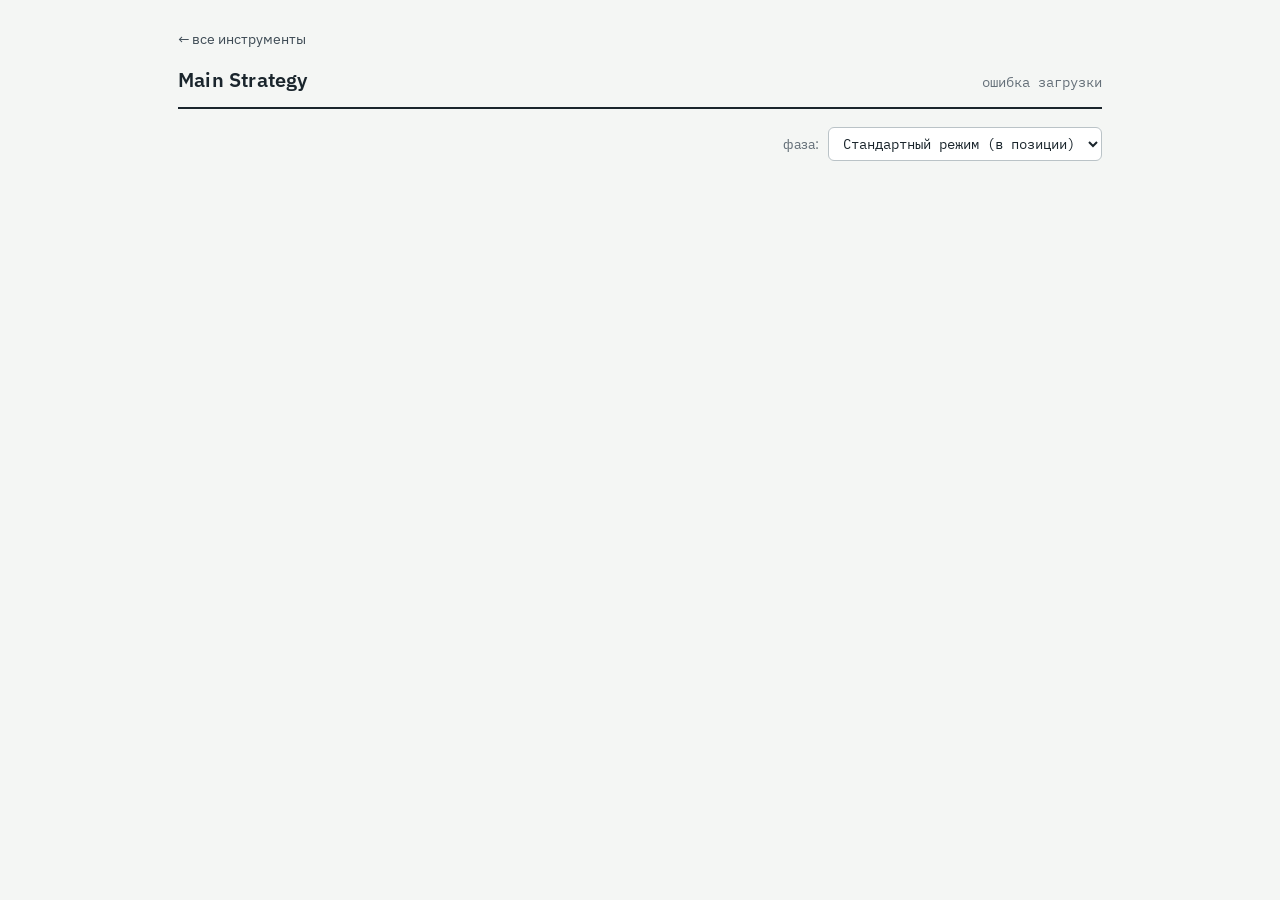
==== advisor.html @ 22c79388 "Add files via upload" ====
<!DOCTYPE html>
<html lang="ru">
<head>
<meta charset="UTF-8">
<meta name="viewport" content="width=device-width, initial-scale=1.0">
<title>Main Strategy · Barbell TQQQ + QDTE</title>
<link rel="preconnect" href="https://fonts.googleapis.com">
<link href="https://fonts.googleapis.com/css2?family=IBM+Plex+Mono:wght@400;500;600;700&family=IBM+Plex+Sans:wght@400;500;600&display=swap" rel="stylesheet">
<link rel="stylesheet" href="styles.css">
<style>
:root{--acc:#2F74C0;--acc-bg:#EDF4FC;--acc-bd:#CBE0F6}

.state-row{display:flex;justify-content:flex-end;align-items:center;gap:9px;margin-bottom:14px;flex-wrap:wrap}
.state-row .lab{font-size:.85rem;color:var(--muted)}
.state-row select{font-size:.85rem;font-family:var(--mono);padding:6px 10px;border:1px solid var(--rule2);border-radius:6px;background:#fff;color:var(--ink)}

.warnbar{background:var(--red-bg);border:1px solid var(--red-dot);color:var(--red);border-radius:9px;padding:11px 15px;font-size:.9rem;margin-bottom:15px;display:none}
.livehint{color:#EF3340;font-size:.8rem;line-height:1.45;margin-top:12px}

/* шапка со сводкой QQQ + мастер-статус */
.hdrline{display:flex;justify-content:space-between;align-items:center;gap:12px;flex-wrap:wrap;margin-bottom:14px}
.hnums{font-family:var(--mono);font-size:.85rem;color:var(--sec)}
.hnums b{color:var(--ink);font-weight:600}
.hnums .live{color:var(--acc);font-weight:600}

/* информационная плашка режима (не селектор) */
.regime{border-radius:12px;padding:13px 16px;margin-bottom:16px;background:var(--acc-bg);border:1px solid var(--acc-bd)}
.regime .t{font-size:.95rem;font-weight:600;color:var(--acc)}
.regime .s{font-size:.8rem;color:var(--acc);margin-top:3px;font-family:var(--mono)}
.regime.crisis{background:var(--red-bg);border-color:var(--red-dot)}
.regime.crisis .t,.regime.crisis .s{color:var(--red)}

.wing{background:var(--surf);border:1px solid var(--rule);border-radius:13px;padding:18px 20px;margin-bottom:14px}
.wing-head{display:flex;justify-content:space-between;align-items:center;margin-bottom:15px;gap:10px;flex-wrap:wrap}
.wing-title{font-size:1.15rem;font-weight:600;letter-spacing:.01em}
.wing-nums{font-family:var(--mono);font-size:.85rem;color:var(--sec)}
.wing-nums b{color:var(--ink);font-weight:600}
.wing-nums .ref{color:var(--muted)}

.wing-grid{display:grid;grid-template-columns:minmax(0,235px) minmax(0,1fr);gap:22px;align-items:start}
@media(max-width:660px){.wing-grid{grid-template-columns:1fr;gap:16px}}

/* левая колонка — уровни */
.lvls{font-family:var(--mono);font-size:.8rem}
.lvls .h{display:grid;grid-template-columns:1fr auto;gap:10px;padding:0 0 5px;color:var(--muted);font-size:.72rem}
.lvls .h.q{grid-template-columns:1fr auto auto;gap:12px}
.lvls .l{display:grid;grid-template-columns:1fr auto;gap:10px;padding:6px 0;border-top:1px solid var(--rule)}
.lvls .l.q{grid-template-columns:1fr auto auto;gap:12px}
.lvls .paren{color:var(--muted)}
.c-cur{color:var(--acc)} .c-y{color:var(--warn)} .c-r{color:var(--red)} .c-b{color:var(--bear)} .c-ok{color:var(--ok)} .c-m{color:var(--sec)}

/* правая колонка — карточка состояния */
.scard{background:var(--card);border:1px solid var(--rule);border-radius:10px;padding:13px 15px}
.scard .st{display:flex;align-items:flex-start;gap:8px;margin-bottom:10px}
.scard .st .dot{width:9px;height:9px;border-radius:50%;margin-top:6px;flex:0 0 auto}
.scard .st .lb{font-size:.95rem;font-weight:600;line-height:1.4}
.scard .ind{font-family:var(--mono);font-size:.8rem;line-height:1.85;color:var(--sec)}
.scard .ind b{color:var(--ink);font-weight:600}
.scard .act{margin-top:11px;padding-top:10px;border-top:1px solid var(--rule);font-size:.85rem;color:var(--ink)}
.scard .act b{font-weight:600}

.badge{display:inline-flex;align-items:center;gap:7px;font-size:.94rem;padding:5px 15px;border-radius:7px;font-weight:600}
.badge .dot{width:9px;height:9px;border-radius:50%}
.b-ok{background:var(--ok-dot);color:#fff} .b-ok .dot{background:#fff}
.b-warn{background:var(--warn-dot);color:#3d2402} .b-warn .dot{background:#7E4A0A}
.b-red{background:var(--red-dot);color:#fff} .b-red .dot{background:#fff}
.b-bear{background:var(--bear-dot);color:#fff} .b-bear .dot{background:#fff}
.bs-ok{background:var(--ok-bg);color:var(--ok)} .bs-ok .dot{background:var(--ok-dot)}
.bs-warn{background:var(--warn-bg);color:var(--warn)} .bs-warn .dot{background:var(--warn-dot)}
.bs-red{background:var(--red-bg);color:var(--red)} .bs-red .dot{background:var(--red-dot)}

.health{border-top:1px solid var(--rule);margin-top:14px;padding-top:15px}
.health-head{display:flex;justify-content:space-between;align-items:center;margin-bottom:12px}
.health-head .t{font-size:.94rem;color:var(--sec);text-transform:uppercase;letter-spacing:.05em;font-weight:500}
.health-cells{display:grid;grid-template-columns:repeat(3,1fr);gap:12px}
.hc{background:var(--card);border:1px solid var(--rule);border-radius:8px;padding:15px 10px;text-align:center}
.hc .n{font-family:var(--mono);font-size:1.5rem;font-weight:600}
.hc .c{font-size:.85rem;color:var(--sec);margin-top:5px}
</style>
</head>
<body>
<div class="wrap">
  <a class="back" href="index.html">← все инструменты</a>
  <div class="topbar">
    <a class="home" href="index.html">Main Strategy</a>
    <span class="meta" id="meta">данные не загружены</span>
  </div>

  <!-- Журнальные факты (то, что не восстановить из цен). В стандартном режиме скрыты. -->
  <div class="state-row">
    <span class="lab">фаза:</span>
    <select id="state" title="Фаза стратегии">
      <option value="POS">Стандартный режим (в позиции)</option>
      <option value="CASH">Кризис — отрабатывает ядро</option>
    </select>
    <select id="lastlvl" title="Последний уровень лестницы TQQQ" style="display:none">
      <option value="exit">после выхода (−11,2%)</option>
      <option value="t1">транш 1 сработал (−20,6%)</option>
      <option value="t2">транш 2 сработал (−29,5%)</option>
      <option value="t3">транш 3 сработал (−41,5%)</option>
    </select>
    <select id="qstate" title="Состояние QDTE" style="display:none">
      <option value="FULL">QDTE: 100%</option>
      <option value="HALF">QDTE: 50% в SGOV</option>
      <option value="OUT">QDTE: 100% в SGOV</option>
    </select>
  </div>

  <div class="warnbar" id="warnbar"></div>

  <div id="out" style="display:none">
    <div class="hdrline"><span class="hnums" id="hdr"></span><span id="hdr-badge"></span></div>
    <div id="regime"></div>

    <div class="wing">
      <div class="wing-head"><span class="wing-title">TQQQ</span><span class="wing-nums" id="tq-nums"></span></div>
      <div class="wing-grid"><div id="tq-left"></div><div id="tq-right"></div></div>
      <div class="livehint" id="tq-hint" style="display:none"></div>
    </div>

    <div class="wing">
      <div class="wing-head"><span class="wing-title">QDTE</span><span class="wing-nums" id="qd-nums"></span></div>
      <div class="wing-grid"><div id="qd-left"></div><div id="qd-right"></div></div>
      <div class="health" id="qd-health"></div>
    </div>
  </div>
</div>

<script>
'use strict';
const $=id=>document.getElementById(id);

/* уровни просадки: множитель к ATH и подпись в % */
const MULT={yellow:0.947,exit:0.888,t1:0.794,t2:0.705,t3:0.585,bear:0.80};
const DD={yellow:-5.3,exit:-11.2,t1:-20.6,t2:-29.5,t3:-41.5,bear:-20.0};

/* параметры модуля аллокации (порт из бэктеста v2.2) */
const MOD={ENTER:0.009,EXIT:0.004,CIN:5,COUT:3,DOX:0.20,DREL:0.18,YEL:-0.053,RED:-0.112,SW:10};
const W40='TQQQ 40% / QDTE 60%';      // база
const W60='TQQQ 60% / QDTE 40%';      // разгон

/* ---- состояние в браузере ---- */
const mem={},store={
  get k(){try{return window.localStorage}catch(e){return null}},
  read(k){try{return this.k?this.k.getItem(k):(mem[k]||null)}catch(e){return mem[k]||null}},
  write(k,v){try{if(this.k){this.k.setItem(k,v);return}}catch(e){}mem[k]=v;}
};
['state','lastlvl','qstate'].forEach(id=>{const s=store.read('adv_'+id);if(s!==null)$(id).value=s;
  $(id).addEventListener('change',()=>{store.write('adv_'+id,$(id).value);sync();if(window.__loaded)runAdvisor();});});
function sync(){const crisis=$('state').value==='CASH';
  $('lastlvl').style.display=crisis?'':'none';$('qstate').style.display=crisis?'':'none';}
sync();
function log(s){ if(window.console) console.log(s); }

/* форматирование */
const fmt=x=>'$'+x.toFixed(2), f1=x=>'$'+x.toFixed(1);
const pc1=x=>(x>=0?'+':'−')+Math.abs(x).toFixed(1)+'%';   // из числа-процента
const pc2=x=>(x>=0?'+':'−')+Math.abs(x).toFixed(2)+'%';

/* ---- данные через бэкенд Tiingo (ключ на сервере) ---- */
async function getData(sym,start){
  const url=`/api/tiingo?symbol=${encodeURIComponent(sym)}&start=${start||'1999-01-01'}`;
  const r=await fetch(url);
  const js=await r.json();
  if(!r.ok||js.error){throw new Error(js.error?`${sym}: ${js.error}`:`${sym}: HTTP ${r.status}`);}
  if(!Array.isArray(js)||!js.length)throw new Error(`${sym}: пустой ответ`);
  const rows=js.map(x=>({d:x.date.slice(0,10),o:+x.open,h:+x.high,l:+x.low,c:+x.close,
    adj:(x.adjClose!=null?+x.adjClose:+x.close),div:(+x.divCash||0)}));
  log(`${sym}: ${rows.length} дн., бар ${rows[rows.length-1].d} (Tiingo)`);
  return rows;
}

/* ---- живая (внутридневная) цена через IEX ---- */
async function getLive(sym){
  const r=await fetch(`/api/tiingo?symbol=${encodeURIComponent(sym)}&mode=iex`);
  const js=await r.json();
  if(!r.ok||js.error)throw new Error(js.error?`${sym} live: ${js.error}`:`${sym} live: HTTP ${r.status}`);
  const q=Array.isArray(js)?js[0]:js;
  const p=q&&(q.tngoLast!=null?q.tngoLast:(q.last!=null?q.last:q.prevClose));
  if(p==null||!isFinite(+p))throw new Error(`${sym} live: нет цены`);
  log(`${sym}: живая ${(+p).toFixed(2)} (IEX)`);
  return +p;
}

/* ---- ISO-неделя ---- */
function isoWeekKey(dt){
  const day=(dt.getUTCDay()+6)%7,th=new Date(dt);th.setUTCDate(dt.getUTCDate()-day+3);
  const y=th.getUTCFullYear(),j4=new Date(Date.UTC(y,0,4));
  const w=1+Math.round(((th-j4)/864e5-3+((j4.getUTCDay()+6)%7))/7);
  return y*100+w;
}

/* ---- индикаторы (порт из бэктеста, сверено с TradingView) ---- */
function ewm(a,al){const o=new Array(a.length);let s=a[0]||0;o[0]=s;for(let i=1;i<a.length;i++){s=al*a[i]+(1-al)*s;o[i]=s;}return o;}
function smaArr(a,n){const o=new Array(a.length).fill(NaN);let s=0;for(let i=0;i<a.length;i++){s+=a[i];if(i>=n)s-=a[i-n];if(i>=n-1)o[i]=s/n;}return o;}
function adxChop(rows,n=14){
  const N=rows.length,tr=new Array(N).fill(0),pdm=new Array(N).fill(0),mdm=new Array(N).fill(0);
  for(let i=1;i<N;i++){const h=rows[i].h,l=rows[i].l,pc=rows[i-1].c;
    tr[i]=Math.max(h-l,Math.abs(h-pc),Math.abs(l-pc));
    const up=h-rows[i-1].h,dn=rows[i-1].l-l;pdm[i]=(up>dn&&up>0)?up:0;mdm[i]=(dn>up&&dn>0)?dn:0;}
  const a=1/n,atr=ewm(tr,a),pd=ewm(pdm,a),md=ewm(mdm,a),dx=new Array(N).fill(0);
  for(let i=0;i<N;i++){const p=100*pd[i]/(atr[i]||1e-9),m=100*md[i]/(atr[i]||1e-9);dx[i]=(p+m)?100*Math.abs(p-m)/(p+m):0;}
  const adx=ewm(dx,a);let chop=NaN;
  if(N>n){let s=0,hi=-1e9,lo=1e9;for(let i=N-n;i<N;i++){s+=tr[i];hi=Math.max(hi,rows[i].h);lo=Math.min(lo,rows[i].l);}chop=100*Math.log10(s/(hi-lo))/Math.log10(n);}
  return{adx:adx[N-1],chop};
}
function weeklyCloses(rows){const wk=[];let cur=null,last=null;
  for(const r of rows){const dt=new Date(r.d+'T12:00:00Z');
    const day=(dt.getUTCDay()+6)%7,th=new Date(dt);th.setUTCDate(dt.getUTCDate()-day+3);
    const y=th.getUTCFullYear(),j4=new Date(Date.UTC(y,0,4));
    const w=1+Math.round(((th-j4)/864e5-3+((j4.getUTCDay()+6)%7))/7),key=y*100+w;
    if(key!==cur){if(last)wk.push(last);cur=key;}last={key,c:r.c,d:r.d};}
  if(last)wk.push(last);return wk;}

/* ---- МАШИНА СОСТОЯНИЙ МОДУЛЯ (порт run_module из бэктеста) ----
   Прогон по дневным закрытиям QQQ. Возвращает состояние последнего бара:
   state (BASE/RISKON/CORE_OFF), счётчики ci/co, pending, наклон, D, флаг растяжения,
   и был ли предыдущий бар в разгоне (для ярлыка «разгон погашен»). */
function runModule(closes,ema20,sma200){
  const N=closes.length,{ENTER,EXIT,CIN,COUT,DOX,DREL,YEL,RED,SW}=MOD;
  let state='BASE',ci=0,co=0,pending=null,overext=false,ath=-Infinity,prev='BASE';
  let out=null;
  for(let i=0;i<N;i++){
    ath=Math.max(ath,closes[i]);
    const dd=closes[i]/ath-1;
    const slope=(i>=SW&&ema20[i-SW])?ema20[i]/ema20[i-SW]-1:NaN;
    const D=sma200[i]?closes[i]/sma200[i]-1:NaN;
    if(!isNaN(D)){if(D>=DOX)overext=true;else if(D<DREL)overext=false;}
    prev=state;
    let ns;
    if(dd<=RED){ns='CORE_OFF';ci=co=0;pending=null;}
    else if(dd<=YEL){ns='BASE';ci=co=0;pending=null;}
    else{
      ns=(state==='CORE_OFF')?'BASE':state;
      if(ns==='BASE'){
        const want=(!isNaN(slope)&&slope>ENTER&&!overext)?'RISKON':null;
        if(want&&want===pending)ci++;
        else if(want){pending=want;ci=1;}
        else{pending=null;ci=0;}
        if(pending&&ci>=CIN){ns=pending;pending=null;ci=0;}
      }else if(ns==='RISKON'){
        if(overext){ns='BASE';co=0;}
        else if(!isNaN(slope)&&slope<EXIT){co++;if(co>=COUT){ns='BASE';co=0;}}
        else co=0;
      }
    }
    state=ns;
    out={state,ci,co,pending,slope,D,dd,overext,prevRiskon:(prev==='RISKON')};
  }
  return out;
}

/* ---- ВИД КАРТОЧКИ МОДУЛЯ (стандартный режим) ----
   Приоритет: жёлтая зона → опасное отклонение → фаза тренда.
   ddFrac — живая просадка (доля), m — состояние последнего бара. */
function moduleView(m,ddFrac){
  const stt=(m.state==='CORE_OFF')?'BASE':m.state;
  const sl=m.slope*100, D=m.D*100;
  const DOT={acc:'var(--acc)',base:'var(--sec)',warn:'var(--warn-dot)',ok:'var(--ok-dot)'};
  const COL={acc:'var(--acc)',base:'var(--sec)',warn:'var(--warn)',ok:'var(--ok)'};
  let label,dot,col,dist,ind,act;

  if(ddFrac<=MOD.YEL){                                   // жёлтая зона → база принудительно
    label='жёлтая зона';dot=DOT.warn;col=COL.warn;dist=W40;
    ind=[`просадка QQQ <b>${pc1(ddFrac*100)}</b> ≤ −5,3% — принудительная база`,`сигнал наклона игнорируется`];
    act=m.prevRiskon?('ребаланс → '+W40):W40;
  }else if(m.overext){                                   // опасное отклонение от SMA200
    label='опасное отклонение от SMA200';dot=DOT.warn;col=COL.warn;dist=W40;
    if(m.prevRiskon)
      ind=[`отклонение от SMA200 <b>${pc1(D)}</b> ≥ 20% — разгон погашен без подтверждения`,`снятие при &lt;18%`];
    else
      ind=[`наклон EMA20 <b>${pc2(sl)}</b> · вход &gt;+0,9% ✓`,`отклонение от SMA200 <b>${pc1(D)}</b> ≥ 20% — разгон запрещён`,`снятие при &lt;18%`];
    act=m.prevRiskon?('ребаланс → '+W40):W40;
  }else if(stt==='RISKON'){
    if(m.co>0){                                          // тренд замедляется → слабый
      label='тренд замедляется → слабый';dot=DOT.acc;col=COL.acc;dist=W60;
      ind=[`наклон EMA20 <b>${pc2(sl)}</b> · выход &lt;+0,4% ✓`,`подтверждение выхода: <b>${m.co}</b> из 3`];
      act=W60+', переход к '+W40+' при 3 дне подтверждения';
    }else{                                               // тренд устойчиво сильный
      label='тренд устойчиво сильный';dot=DOT.acc;col=COL.acc;dist=W60;
      ind=[`наклон EMA20 <b>${pc2(sl)}</b> · держится · выход &lt;+0,4%`,`отклонение от SMA200 <b>${pc1(D)}</b> · лимит 20%`,`жёлтая зона: нет`];
      act=W60;
    }
  }else{                                                 // BASE
    if(m.pending==='RISKON'&&m.ci>0){                    // тренд ускоряется → сильный
      label='тренд ускоряется → сильный';dot=DOT.acc;col=COL.acc;dist=W40;
      ind=[`наклон EMA20 <b>${pc2(sl)}</b> · вход &gt;+0,9% ✓`,`подтверждение входа: <b>${m.ci}</b> из 5`,`отклонение от SMA200 <b>${pc1(D)}</b> · лимит 20%`];
      act=W40+', переход к '+W60+' при 5 дне подтверждения';
    }else{                                               // тренд устойчиво слабый
      label='тренд устойчиво слабый';dot=DOT.base;col=COL.base;dist=W40;
      ind=[`наклон EMA20 <b>${pc2(sl)}</b> · вход &gt;+0,9% — нет`,`отклонение от SMA200 <b>${pc1(D)}</b> · лимит 20%`,`жёлтая зона: нет`];
      act=W40;
    }
  }
  return{label,dot,col,dist,ind,act};
}

/* сборка карточки состояния */
function scard(v){
  return `<div class="scard">`+
    `<div class="st"><span class="dot" style="background:${v.dot}"></span>`+
    `<span class="lb">${v.col?`<span style="color:${v.col}">${v.label}</span>`:v.label}${v.dist?` · ${v.dist}`:''}</span></div>`+
    `<div class="ind">${v.ind.map(x=>`<div>${x}</div>`).join('')}</div>`+
    (v.act?`<div class="act"><b>Действие:</b> ${v.act}</div>`:'')+
    `</div>`;
}

/* ---- прогон ---- */
async function runAdvisor(){
  $('warnbar').style.display='none';
  $('meta').textContent='загрузка данных…';
  try{
    const q=await getData('QQQ','1999-01-01');
    let qqqLive=null;try{qqqLive=await getLive('QQQ');}catch(e){log('QQQ live: '+e.message);}
    let tqCur=null,tqAth=null;
    try{const t=await getData('TQQQ','2010-02-01');tqAth=Math.max(...t.map(r=>r.c));
      let tl=null;try{tl=await getLive('TQQQ');}catch(e){log('TQQQ live: '+e.message);}
      tqCur=(tl!=null?tl:t[t.length-1].c);}
    catch(e){log('TQQQ: '+e.message);}
    let qdCur=null,qdDivs=null;
    try{const qd=await getData('QDTE','2024-03-01');
      let ql=null;try{ql=await getLive('QDTE');}catch(e){log('QDTE live: '+e.message);}
      qdCur=(ql!=null?ql:qd[qd.length-1].c);
      qdDivs=qd.filter(r=>r.div>0).map(r=>({d:r.d,a:r.div}));}
    catch(e){log('QDTE: '+e.message);}

    const last=q[q.length-1],ath=Math.max(...q.map(r=>r.c));
    const live=(qqqLive!=null);
    const cur=(live?qqqLive:last.c);
    const ddFrac=cur/ath-1, dd=100*ddFrac;
    const {adx,chop}=adxChop(q);

    /* индикаторы модуля по дневным закрытиям QQQ */
    const closes=q.map(r=>r.c);
    const ema20=ewm(closes,2/21);          // span 20 → alpha 2/21 (как ewm(span=20) в бэктесте)
    const sma200=smaArr(closes,200);
    const mod=runModule(closes,ema20,sma200);

    /* недельный сигнал */
    const wk=weeklyCloses(q);
    const nowKey=isoWeekKey(new Date()),lastBarKey=wk[wk.length-1].key;
    const curW=cur;
    const prevW=(lastBarKey===nowKey?wk[wk.length-2].c:wk[wk.length-1].c);
    const lastDate=new Date(last.d+'T12:00:00Z'),dow=lastDate.getUTCDay();
    const fri=new Date(lastDate);fri.setUTCDate(lastDate.getUTCDate()+((5-dow+7)%7));fri.setUTCHours(22,0,0,0);
    const weekDone=dow===5||Date.now()>fri.getTime();
    const stale=Math.round((Date.now()-lastDate.getTime())/864e5);
    $('meta').textContent=`бар ${last.d}`+(stale>4?` · устарело ${stale} дн.`:'')+(weekDone?' · неделя закрыта':' · неделя не закрыта')+(live?' · цена LIVE':' · цена: закрытие');

    const L={};for(const k in MULT)L[k]=ath*MULT[k];
    const tqAt=k=>tqCur?tqCur*Math.pow(L[k]/cur,3):null;

    /* мастер-статус (цвет от просадки QQQ) */
    let stName,stCls;
    if(dd>DD.yellow){stName='норма';stCls='b-ok';}
    else if(dd>DD.exit){stName='жёлтый';stCls='b-warn';}
    else if(dd>DD.bear){stName='красный';stCls='b-red';}
    else{stName='медвежий';stCls='b-bear';}

    /* шапка */
    $('hdr').innerHTML=`QQQ <b>${fmt(cur)}</b>${live?' <span class="live">LIVE</span>':''} · ATH <b>${fmt(ath)}</b> · просадка <b>${pc1(dd)}</b>`;
    $('hdr-badge').innerHTML=`<span class="badge ${stCls}"><span class="dot"></span>${stName}</span>`;

    const st=$('state').value, standard=(st==='POS');

    /* плашка режима (информационная) */
    $('regime').innerHTML=standard
      ? `<div class="regime"><div class="t">Стандартный режим · управляет модуль</div><div class="s">слабый тренд — ${W40} · сильный тренд — ${W60}</div></div>`
      : `<div class="regime crisis"><div class="t">Кризис · управляет ядро</div><div class="s">модуль выключен · лестница и ступенчатый выход</div></div>`;

    /* ================= TQQQ ================= */
    $('tq-nums').innerHTML=`QQQ <b>${fmt(cur)}</b>`+(tqCur?` · TQQQ <b>${fmt(tqCur)}</b>`:'');
    const priceCell=(k,q)=>{const tq=tqAt(k);return tq!=null?`${f1(tq)} <span class="paren">(${fmt(q)})</span>`:`${fmt(q)}`;};
    const priceRaw=(tqv,qv)=>tqv!=null?`${f1(tqv)} <span class="paren">(${fmt(qv)})</span>`:`${fmt(qv)}`;

    if(standard){
      /* уровни: ATH, текущий, жёлтый, выход */
      const tqAthP=tqCur?tqCur*Math.pow(ath/cur,3):null;
      $('tq-left').innerHTML=`<div class="lvls">`+
        `<div class="h"><span></span><span>${tqCur?'TQQQ (QQQ)':'QQQ'}</span></div>`+
        `<div class="l"><span class="c-m">ATH</span><span>${priceRaw(tqAthP,ath)}</span></div>`+
        `<div class="l"><span class="c-cur">сейчас ${pc1(dd)}</span><span>${priceRaw(tqCur,cur)}</span></div>`+
        `<div class="l"><span class="c-y">−5,3% жёлтый</span><span>${priceCell('yellow',L.yellow)}</span></div>`+
        `<div class="l"><span class="c-r">−11,2% выкл</span><span>${priceCell('exit',L.exit)}</span></div>`+
        `</div>`;
      /* карточка: сигнал выхода имеет приоритет над модулем */
      const exitSig=prevW>L.exit&&curW<=L.exit;
      if(exitSig){
        $('tq-right').innerHTML=scard({label:'Красный · выход',dot:'var(--red-dot)',col:'var(--red)',dist:'',
          ind:[`пересечён −11,2% (недельное закрытие)`,`продать 100% TQQQ → SGOV, выставить лестницу`,`транш 1 — докупка на уровне QQQ ${fmt(L.t1)}`],
          act:'переключить фазу на «Кризис»'});
        $('tq-hint').style.display='';
        $('tq-hint').textContent='Сигнал выхода читается по закрытию недели — в пятницу вечером. Все цены внутридневные (Tiingo IEX).';
      }else{
        $('tq-right').innerHTML=scard(moduleView(mod,ddFrac));
        $('tq-hint').style.display='';
        $('tq-hint').textContent='Наклон EMA20 и SMA200 считаются по дневному закрытию QQQ. Выключение модуля — по закрытию недели ниже −11,2%.';
      }
    }else{
      /* кризис: лестница ядра */
      $('tq-left').innerHTML=`<div class="lvls">`+
        `<div class="h"><span></span><span>${tqCur?'TQQQ (QQQ)':'QQQ'}</span></div>`+
        `<div class="l"><span class="c-cur">сейчас ${pc1(dd)}</span><span>${priceRaw(tqCur,cur)}</span></div>`+
        `<div class="l"><span class="c-r">−11,2% выход</span><span>${priceCell('exit',L.exit)}</span></div>`+
        `<div class="l"><span class="c-m">−20,6% транш 1</span><span>${priceCell('t1',L.t1)}</span></div>`+
        `<div class="l"><span class="c-m">−29,5% транш 2</span><span>${priceCell('t2',L.t2)}</span></div>`+
        `<div class="l"><span class="c-m">−41,5% транш 3</span><span>${priceCell('t3',L.t3)}</span></div>`+
        `</div>`;
      const lv=$('lastlvl').value, order=['exit','t1','t2','t3'], idx=order.indexOf(lv), nxt=order[idx+1];
      const ref=L[lv], tqRef=tqAt(lv);
      const refTxt=tqRef!=null?`${f1(tqRef)} (QQQ ${fmt(ref)})`:`QQQ ${fmt(ref)}`;
      const okRe=curW>ref&&adx>25&&chop<45;
      const posMap={exit:'в SGOV 100%',t1:'в позиции 10%, в SGOV 90%',t2:'в позиции 35%, в SGOV 65%',t3:'в позиции 100%, лестница отработана'};
      const nxtName={exit:'транш 1',t1:'транш 2',t2:'транш 3',t3:null}[lv];
      let label,ind;
      if(okRe){label='Красный · возврат';
        ind=[`разворот тренда подтверждён`,`вернуть остаток в позицию`+(weekDone?'':' (неделя не закрыта)'),`возврат: закрытие выше уровня-ордера + ADX&gt;25 + CHOP&lt;45 · сейчас ADX ${adx.toFixed(1)}, CHOP ${chop.toFixed(1)}`];
      }else{label='Красный · в кэше';
        const nx=nxt?tqAt(nxt):null;
        const foreL=nxtName&&nxt?`${nxtName} — докупить на уровне ${nx!=null?f1(nx)+' (QQQ '+fmt(L[nxt])+')':'QQQ '+fmt(L[nxt])}`:'лестница исчерпана — ждём возврата остатка';
        ind=[posMap[lv],foreL,`возврат: закрытие выше уровня-ордера + ADX&gt;25 + CHOP&lt;45 · сейчас ADX ${adx.toFixed(1)}, CHOP ${chop.toFixed(1)}`];
      }
      $('tq-right').innerHTML=scard({label,dot:'var(--red-dot)',col:'var(--red)',dist:'',ind,act:''});
      $('tq-hint').style.display='none';
    }

    /* ================= QDTE ================= */
    $('qd-nums').innerHTML=(qdCur?`QDTE <b>${fmt(qdCur)}</b> <span class="ref">(справочно)</span> · `:'')+`ADX ${adx.toFixed(1)} · CHOP ${chop.toFixed(1)}`;
    $('qd-left').innerHTML=`<div class="lvls">`+
      `<div class="h q"><span></span><span>QQQ</span><span>действие</span></div>`+
      `<div class="l q"><span class="c-ok">норма</span><span class="c-ok">&gt;${fmt(L.yellow)}</span><span class="c-ok">реинвест</span></div>`+
      `<div class="l q"><span class="c-y">−5,3% жёлтый</span><span class="c-y">${fmt(L.yellow)}</span><span class="c-y">в SGOV</span></div>`+
      `<div class="l q"><span class="c-r">−11,2% красный</span><span class="c-r">${fmt(L.exit)}</span><span class="c-r">выход 50%</span></div>`+
      `<div class="l q"><span class="c-b">−20,0% медв.</span><span class="c-b">${fmt(L.bear)}</span><span class="c-b">выход 100%</span></div>`+
      `</div>`;

    if(standard){
      /* держим 100%, различие только в судьбе выплат (норма/жёлтый) */
      let ind,act;
      if(dd>DD.yellow){
        ind=[`просадка QQQ <b>${pc1(dd)}</b> · норма`,`красный −11,2%: не достигнут`,`медвежий −20,0%: не достигнут`];
        act='держать 100%, выплаты реинвестировать';
      }else{
        ind=[`просадка QQQ <b>${pc1(dd)}</b> ≤ −5,3% · жёлтый`,`красный −11,2%: не достигнут`];
        act='держать 100%, выплаты — в SGOV';
      }
      $('qd-right').innerHTML=scard({label:'Держать 100%',dot:'var(--ok-dot)',col:'var(--ok)',dist:'',ind,act});
    }else{
      /* кризис: ступенчатый выход/возврат по журнальной фазе QDTE */
      const qs=$('qstate').value;let label,dot,col,ind,act;
      if(qs==='FULL'){
        if(dd<=DD.bear){label='Медвежий · выход 100%';dot='var(--bear-dot)';col='var(--bear)';
          ind=[`просадка QQQ <b>${pc1(dd)}</b> ≤ −20,0%`];act='выход 100% в SGOV';}
        else{label='Красный · выход 50%';dot='var(--red-dot)';col='var(--red)';
          ind=[`просадка QQQ <b>${pc1(dd)}</b> ≤ −11,2%`,`медвежий −20,0%: не достигнут`];act='выход 50% в SGOV, выплаты — в SGOV';}
      }else if(qs==='HALF'){
        const okBack=curW>L.exit&&adx>25&&chop<45;
        label='Красный · выход 50%';dot='var(--red-dot)';col='var(--red)';
        if(dd<=DD.bear){ind=[`просадка QQQ <b>${pc1(dd)}</b> ≤ −20,0%`];act='выход 100% в SGOV';}
        else if(okBack){ind=[`условия возврата выполнены`,`возврат: закрытие выше −11,2% + ADX&gt;25 + CHOP&lt;45 · сейчас ADX ${adx.toFixed(1)}, CHOP ${chop.toFixed(1)}`];act='вернуть остаток в QDTE';}
        else{ind=[`ждём возврат остатка`,`возврат: закрытие выше −11,2% + ADX&gt;25 + CHOP&lt;45 · сейчас ADX ${adx.toFixed(1)}, CHOP ${chop.toFixed(1)}`];act='держать 50% в SGOV';}
      }else{ // OUT
        const okBack1=curW>L.bear&&adx>25&&chop<45;
        label='Медвежий · выход 100%';dot='var(--bear-dot)';col='var(--bear)';
        if(okBack1){ind=[`условия первого транша выполнены`,`возврат: закрытие выше −20% + ADX&gt;25 + CHOP&lt;45 · сейчас ADX ${adx.toFixed(1)}, CHOP ${chop.toFixed(1)}`];act='вернуть 50% в QDTE';}
        else{ind=[`ждём возврат 50%`,`возврат: закрытие выше −20% + ADX&gt;25 + CHOP&lt;45 · сейчас ADX ${adx.toFixed(1)}, CHOP ${chop.toFixed(1)}`];act='держать 100% в SGOV';}
      }
      $('qd-right').innerHTML=scard({label,dot,col,dist:'',ind,act});
    }

    /* здоровье выплат */
    let hHtml;
    if(qdDivs&&qdDivs.length>=1){
      const lastD=qdDivs[qdDivs.length-1].a;
      const prev=qdDivs.slice(Math.max(0,qdDivs.length-4),qdDivs.length-1);
      const avg=prev.length?prev.reduce((s,x)=>s+x.a,0)/prev.length:lastD;
      const delta=100*(lastD/avg-1);
      let cls,lab;
      if(prev.length<2){cls='bs-warn';lab='мало данных';}
      else if(delta<=-25){cls='bs-red';lab='падение';}
      else if(delta>=10){cls='bs-ok';lab='рост';}
      else{cls='bs-ok';lab='норма';}
      hHtml=`<div class="health-head"><span class="t">Здоровье фонда · тренд выплат</span><span class="badge ${cls}"><span class="dot"></span>${lab}</span></div>`+
        `<div class="health-cells">`+
        `<div class="hc"><div class="n">$${lastD.toFixed(4)}</div><div class="c">последняя</div></div>`+
        `<div class="hc"><div class="n">$${avg.toFixed(4)}</div><div class="c">средняя (${prev.length||1})</div></div>`+
        `<div class="hc"><div class="n" style="color:${delta<=-25?'var(--red)':'var(--ok)'}">${delta>=0?'+':''}${delta.toFixed(1)}%</div><div class="c">отклонение</div></div>`+
        `</div><div style="font-size:.8rem;color:var(--muted);margin-top:11px">Тревога при падении &gt;25% к средней и снижающейся цене пая. Порог −25% — инженерная оценка.</div>`;
    }else{
      hHtml=`<div class="health-head"><span class="t">Здоровье фонда · тренд выплат</span><span class="badge bs-warn"><span class="dot"></span>нет данных</span></div>`+
        `<div style="font-size:.9rem;color:var(--sec)">История выплат QDTE недоступна. Вносите выплаты в журнал вручную.</div>`;
    }
    $('qd-health').innerHTML=hHtml;

    if(Math.abs(dd)<=0.1){$('warnbar').style.display='';$('warnbar').textContent='QQQ на новом максимуме: пересчитать уровни, переставить алерты.';}
    $('out').style.display='';
  }catch(e){log('ОШИБКА: '+e.message);$('warnbar').style.display='';$('warnbar').textContent='Ошибка: '+e.message;$('meta').textContent='ошибка загрузки';}
}

/* автозапуск при открытии; обновление — перезагрузкой (F5) */
runAdvisor().then(()=>{window.__loaded=true;});
</script>
</body>
</html>
---- styles.css ----
/* Общие стили сайта Barbell-советника */
:root{
  --paper:#F4F6F4; --ink:#1A252C; --muted:#657079; --sec:#3D4A54;
  --rule:#DDE3E4; --rule2:#BAC3C7; --card:#FFFFFF; --surf:#FAFBFA;
  --ok:#0F6E56; --ok-bg:#E4F1EB; --ok-dot:#1D9E75;
  --warn:#7E4A0A; --warn-bg:#F5EBD8; --warn-dot:#EF9F27;
  --red:#9E2B2B; --red-bg:#F6E6E4; --red-dot:#E24B4A;
  --bear:#26215C; --bear-bg:#EBE9FB; --bear-dot:#534AB7;
  --info:#2C5F8A; --info-bg:#E3ECF5;
  --accent:#378ADD;
  --mono:'IBM Plex Mono',ui-monospace,Menlo,monospace;
  --sans:'IBM Plex Sans',system-ui,-apple-system,sans-serif;
}
*{box-sizing:border-box}
html{font-size:16px}
body{margin:0;background:var(--paper);color:var(--ink);font-family:var(--sans);font-size:1rem;line-height:1.55;-webkit-font-smoothing:antialiased}
a{color:inherit}
.wrap{max-width:960px;margin:0 auto;padding:26px 18px 64px}
.mono{font-family:var(--mono)}
button:focus-visible,summary:focus-visible,input:focus-visible,select:focus-visible,a:focus-visible{outline:2px solid var(--accent);outline-offset:2px}

/* топбар с возвратом на хаб */
.topbar{display:flex;justify-content:space-between;align-items:baseline;border-bottom:2px solid var(--ink);padding-bottom:12px;margin-bottom:18px;flex-wrap:wrap;gap:8px}
.topbar .home{font-size:1.25rem;font-weight:600;letter-spacing:.01em;text-decoration:none}
.topbar .home:hover{color:var(--accent)}
.topbar .meta{font-family:var(--mono);font-size:.875rem;color:var(--muted)}
.back{display:inline-flex;align-items:center;gap:6px;font-size:.9rem;color:var(--sec);text-decoration:none;margin-bottom:14px}
.back:hover{color:var(--accent)}
@media (prefers-reduced-motion:no-preference){.card,.badge,.tile{transition:border-color .15s,background .2s}}
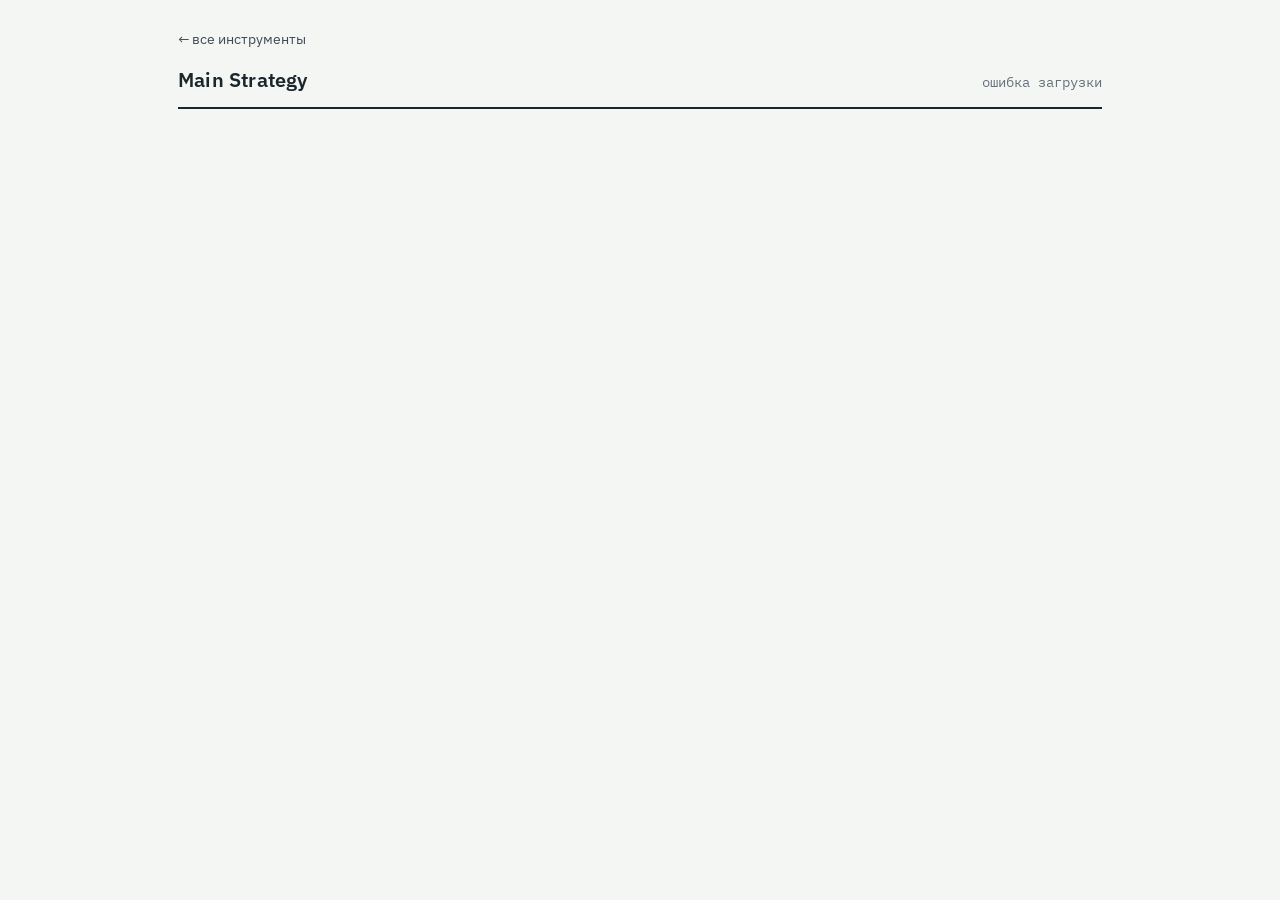
==== commit 42d5db80: "Add files via upload" ====
--- a/advisor.html
+++ b/advisor.html
@@ -9,10 +9,6 @@
 <link rel="stylesheet" href="styles.css">
 <style>
 :root{--acc:#2F74C0;--acc-bg:#EDF4FC;--acc-bd:#CBE0F6}
-
-.state-row{display:flex;justify-content:flex-end;align-items:center;gap:9px;margin-bottom:14px;flex-wrap:wrap}
-.state-row .lab{font-size:.85rem;color:var(--muted)}
-.state-row select{font-size:.85rem;font-family:var(--mono);padding:6px 10px;border:1px solid var(--rule2);border-radius:6px;background:#fff;color:var(--ink)}
 
 .warnbar{background:var(--red-bg);border:1px solid var(--red-dot);color:var(--red);border-radius:9px;padding:11px 15px;font-size:.9rem;margin-bottom:15px;display:none}
 .livehint{color:#EF3340;font-size:.8rem;line-height:1.45;margin-top:12px}
@@ -86,26 +82,6 @@
     <span class="meta" id="meta">данные не загружены</span>
   </div>
 
-  <!-- Журнальные факты (то, что не восстановить из цен). В стандартном режиме скрыты. -->
-  <div class="state-row">
-    <span class="lab">фаза:</span>
-    <select id="state" title="Фаза стратегии">
-      <option value="POS">Стандартный режим (в позиции)</option>
-      <option value="CASH">Кризис — отрабатывает ядро</option>
-    </select>
-    <select id="lastlvl" title="Последний уровень лестницы TQQQ" style="display:none">
-      <option value="exit">после выхода (−11,2%)</option>
-      <option value="t1">транш 1 сработал (−20,6%)</option>
-      <option value="t2">транш 2 сработал (−29,5%)</option>
-      <option value="t3">транш 3 сработал (−41,5%)</option>
-    </select>
-    <select id="qstate" title="Состояние QDTE" style="display:none">
-      <option value="FULL">QDTE: 100%</option>
-      <option value="HALF">QDTE: 50% в SGOV</option>
-      <option value="OUT">QDTE: 100% в SGOV</option>
-    </select>
-  </div>
-
   <div class="warnbar" id="warnbar"></div>
 
   <div id="out" style="display:none">
@@ -135,21 +111,11 @@
 const DD={yellow:-5.3,exit:-11.2,t1:-20.6,t2:-29.5,t3:-41.5,bear:-20.0};
 
 /* параметры модуля аллокации (порт из бэктеста v2.2) */
-const MOD={ENTER:0.009,EXIT:0.004,CIN:5,COUT:3,DOX:0.20,DREL:0.18,YEL:-0.053,RED:-0.112,SW:10};
+const MOD={ENTER:0.009,EXIT:0.004,CIN:5,COUT:3,DOX:0.20,DREL:0.18,DRET:0.12,CRET:3,YEL:-0.053,RED:-0.112,SW:10};
+const W20='TQQQ 20% / QDTE 80%';      // разгрузка (растяжение)
 const W40='TQQQ 40% / QDTE 60%';      // база
 const W60='TQQQ 60% / QDTE 40%';      // разгон
 
-/* ---- состояние в браузере ---- */
-const mem={},store={
-  get k(){try{return window.localStorage}catch(e){return null}},
-  read(k){try{return this.k?this.k.getItem(k):(mem[k]||null)}catch(e){return mem[k]||null}},
-  write(k,v){try{if(this.k){this.k.setItem(k,v);return}}catch(e){}mem[k]=v;}
-};
-['state','lastlvl','qstate'].forEach(id=>{const s=store.read('adv_'+id);if(s!==null)$(id).value=s;
-  $(id).addEventListener('change',()=>{store.write('adv_'+id,$(id).value);sync();if(window.__loaded)runAdvisor();});});
-function sync(){const crisis=$('state').value==='CASH';
-  $('lastlvl').style.display=crisis?'':'none';$('qstate').style.display=crisis?'':'none';}
-sync();
 function log(s){ if(window.console) console.log(s); }
 
 /* форматирование */
@@ -193,32 +159,38 @@
 /* ---- индикаторы (порт из бэктеста, сверено с TradingView) ---- */
 function ewm(a,al){const o=new Array(a.length);let s=a[0]||0;o[0]=s;for(let i=1;i<a.length;i++){s=al*a[i]+(1-al)*s;o[i]=s;}return o;}
 function smaArr(a,n){const o=new Array(a.length).fill(NaN);let s=0;for(let i=0;i<a.length;i++){s+=a[i];if(i>=n)s-=a[i-n];if(i>=n-1)o[i]=s/n;}return o;}
-function adxChop(rows,n=14){
+function cummax(a){const o=new Array(a.length);let m=-Infinity;for(let i=0;i<a.length;i++){m=Math.max(m,a[i]);o[i]=m;}return o;}
+/* ADX/CHOP как полные ряды (не только текущее значение) — нужны для прогона машины
+   ядра по недельным барам истории, а не только «сейчас». */
+function taSeries(rows,n=14){
   const N=rows.length,tr=new Array(N).fill(0),pdm=new Array(N).fill(0),mdm=new Array(N).fill(0);
   for(let i=1;i<N;i++){const h=rows[i].h,l=rows[i].l,pc=rows[i-1].c;
     tr[i]=Math.max(h-l,Math.abs(h-pc),Math.abs(l-pc));
     const up=h-rows[i-1].h,dn=rows[i-1].l-l;pdm[i]=(up>dn&&up>0)?up:0;mdm[i]=(dn>up&&dn>0)?dn:0;}
   const a=1/n,atr=ewm(tr,a),pd=ewm(pdm,a),md=ewm(mdm,a),dx=new Array(N).fill(0);
   for(let i=0;i<N;i++){const p=100*pd[i]/(atr[i]||1e-9),m=100*md[i]/(atr[i]||1e-9);dx[i]=(p+m)?100*Math.abs(p-m)/(p+m):0;}
-  const adx=ewm(dx,a);let chop=NaN;
-  if(N>n){let s=0,hi=-1e9,lo=1e9;for(let i=N-n;i<N;i++){s+=tr[i];hi=Math.max(hi,rows[i].h);lo=Math.min(lo,rows[i].l);}chop=100*Math.log10(s/(hi-lo))/Math.log10(n);}
-  return{adx:adx[N-1],chop};
+  const adxArr=ewm(dx,a),chopArr=new Array(N).fill(NaN);
+  for(let i=n-1;i<N;i++){let s=0,hi=-1e9,lo=1e9;for(let j=i-n+1;j<=i;j++){s+=tr[j];hi=Math.max(hi,rows[j].h);lo=Math.min(lo,rows[j].l);}chopArr[i]=100*Math.log10(s/(hi-lo))/Math.log10(n);}
+  return{adxArr,chopArr,adx:adxArr[N-1],chop:chopArr[N-1]};
 }
 function weeklyCloses(rows){const wk=[];let cur=null,last=null;
-  for(const r of rows){const dt=new Date(r.d+'T12:00:00Z');
+  for(let i=0;i<rows.length;i++){const r=rows[i];const dt=new Date(r.d+'T12:00:00Z');
     const day=(dt.getUTCDay()+6)%7,th=new Date(dt);th.setUTCDate(dt.getUTCDate()-day+3);
     const y=th.getUTCFullYear(),j4=new Date(Date.UTC(y,0,4));
     const w=1+Math.round(((th-j4)/864e5-3+((j4.getUTCDay()+6)%7))/7),key=y*100+w;
-    if(key!==cur){if(last)wk.push(last);cur=key;}last={key,c:r.c,d:r.d};}
+    if(key!==cur){if(last)wk.push(last);cur=key;}last={key,c:r.c,d:r.d,i};}
   if(last)wk.push(last);return wk;}
 
-/* ---- МАШИНА СОСТОЯНИЙ МОДУЛЯ (порт run_module из бэктеста) ----
-   Прогон по дневным закрытиям QQQ. Возвращает состояние последнего бара:
-   state (BASE/RISKON/CORE_OFF), счётчики ci/co, pending, наклон, D, флаг растяжения,
-   и был ли предыдущий бар в разгоне (для ярлыка «разгон погашен»). */
+/* ---- МАШИНА СОСТОЯНИЙ МОДУЛЯ (порт run_module из бэктеста + разгрузка v2.2) ----
+   Прогон по дневным закрытиям QQQ. Три аллокационных состояния:
+     RISKOFF = 20/80 (растяжение), BASE = 40/60 (по умолчанию), RISKON = 60/40 (тренд).
+   Переходы: D≥20% → RISKOFF немедленно (из любого состояния); RISKOFF→BASE при D<12%
+   три закрытия подряд; латч растяжения (20/18) блокирует вход в разгон; наклон EMA20
+   двигает BASE↔RISKON (подтверждения 5/3). Красный/жёлтый в приоритете.
+   Вес — чистая функция state: RISKOFF 20, BASE 40, RISKON 60. */
 function runModule(closes,ema20,sma200){
-  const N=closes.length,{ENTER,EXIT,CIN,COUT,DOX,DREL,YEL,RED,SW}=MOD;
-  let state='BASE',ci=0,co=0,pending=null,overext=false,ath=-Infinity,prev='BASE';
+  const N=closes.length,{ENTER,EXIT,CIN,COUT,DOX,DREL,DRET,CRET,YEL,RED,SW}=MOD;
+  let state='BASE',ci=0,co=0,cr=0,pending=null,overext=false,ath=-Infinity,prev='BASE';
   let out=null;
   for(let i=0;i<N;i++){
     ath=Math.max(ath,closes[i]);
@@ -228,24 +200,27 @@
     if(!isNaN(D)){if(D>=DOX)overext=true;else if(D<DREL)overext=false;}
     prev=state;
     let ns;
-    if(dd<=RED){ns='CORE_OFF';ci=co=0;pending=null;}
-    else if(dd<=YEL){ns='BASE';ci=co=0;pending=null;}
+    if(dd<=RED){ns='CORE_OFF';ci=co=cr=0;pending=null;}
+    else if(dd<=YEL){ns='BASE';ci=co=cr=0;pending=null;}                 // жёлтый → база
+    else if(!isNaN(D)&&D>=DOX){ns='RISKOFF';ci=co=cr=0;pending=null;}     // растяжение → разгрузка
     else{
       ns=(state==='CORE_OFF')?'BASE':state;
-      if(ns==='BASE'){
+      if(ns==='RISKOFF'){                                                // выход из разгрузки: D<12% ×3
+        if(!isNaN(D)&&D<DRET){cr++;if(cr>=CRET){ns='BASE';cr=0;}}
+        else cr=0;
+      }else if(ns==='BASE'){
         const want=(!isNaN(slope)&&slope>ENTER&&!overext)?'RISKON':null;
         if(want&&want===pending)ci++;
         else if(want){pending=want;ci=1;}
         else{pending=null;ci=0;}
         if(pending&&ci>=CIN){ns=pending;pending=null;ci=0;}
       }else if(ns==='RISKON'){
-        if(overext){ns='BASE';co=0;}
-        else if(!isNaN(slope)&&slope<EXIT){co++;if(co>=COUT){ns='BASE';co=0;}}
+        if(!isNaN(slope)&&slope<EXIT){co++;if(co>=COUT){ns='BASE';co=0;}}
         else co=0;
       }
     }
     state=ns;
-    out={state,ci,co,pending,slope,D,dd,overext,prevRiskon:(prev==='RISKON')};
+    out={state,prev,ci,co,cr,pending,slope,D,dd,overext};
   }
   return out;
 }
@@ -254,44 +229,56 @@
    Приоритет: жёлтая зона → опасное отклонение → фаза тренда.
    ddFrac — живая просадка (доля), m — состояние последнего бара. */
 function moduleView(m,ddFrac){
-  const stt=(m.state==='CORE_OFF')?'BASE':m.state;
   const sl=m.slope*100, D=m.D*100;
   const DOT={acc:'var(--acc)',base:'var(--sec)',warn:'var(--warn-dot)',ok:'var(--ok-dot)'};
   const COL={acc:'var(--acc)',base:'var(--sec)',warn:'var(--warn)',ok:'var(--ok)'};
+  const wOf=s=>({RISKOFF:20,BASE:40,RISKON:60,CORE_OFF:40})[s]||40;
+  const rebal=wOf(m.state)!==wOf(m.prev);               // вес изменился на этом баре → прямой ребаланс
   let label,dot,col,dist,ind,act;
 
-  if(ddFrac<=MOD.YEL){                                   // жёлтая зона → база принудительно
+  if(ddFrac<=MOD.YEL){                                   // жёлтая зона → база 40/60
     label='жёлтая зона';dot=DOT.warn;col=COL.warn;dist=W40;
     ind=[`просадка QQQ <b>${pc1(ddFrac*100)}</b> ≤ −5,3% — принудительная база`,`сигнал наклона игнорируется`];
-    act=m.prevRiskon?('ребаланс → '+W40):W40;
-  }else if(m.overext){                                   // опасное отклонение от SMA200
-    label='опасное отклонение от SMA200';dot=DOT.warn;col=COL.warn;dist=W40;
-    if(m.prevRiskon)
-      ind=[`отклонение от SMA200 <b>${pc1(D)}</b> ≥ 20% — разгон погашен без подтверждения`,`снятие при &lt;18%`];
-    else
-      ind=[`наклон EMA20 <b>${pc2(sl)}</b> · вход &gt;+0,9% ✓`,`отклонение от SMA200 <b>${pc1(D)}</b> ≥ 20% — разгон запрещён`,`снятие при &lt;18%`];
-    act=m.prevRiskon?('ребаланс → '+W40):W40;
-  }else if(stt==='RISKON'){
+    act=W40;
+  }else if(m.state==='RISKOFF'){                         // разгрузка 20/80
+    dist=W20;dot=DOT.warn;col=COL.warn;
+    if(m.cr>0){                                          // растяжение спадает → база
+      label='растяжение спадает → база';
+      ind=[`отклонение от SMA200 <b>${pc1(D)}</b> &lt; 12%`,`возврат из разгрузки: <b>${m.cr}</b> из 3`];
+      act=W20+', переход к '+W40+' при 3 дне подтверждения';
+    }else{                                               // разгрузка держится растяжением
+      label='опасное отклонение от SMA200';
+      ind=[`отклонение от SMA200 <b>${pc1(D)}</b> ≥ 20% — разгрузка`,`возврат при D &lt; 12% (3 закрытия)`];
+      act=W20;
+    }
+  }else if(m.state==='RISKON'){
+    dist=W60;dot=DOT.acc;col=COL.acc;
     if(m.co>0){                                          // тренд замедляется → слабый
-      label='тренд замедляется → слабый';dot=DOT.acc;col=COL.acc;dist=W60;
+      label='тренд замедляется → слабый';
       ind=[`наклон EMA20 <b>${pc2(sl)}</b> · выход &lt;+0,4% ✓`,`подтверждение выхода: <b>${m.co}</b> из 3`];
       act=W60+', переход к '+W40+' при 3 дне подтверждения';
     }else{                                               // тренд устойчиво сильный
-      label='тренд устойчиво сильный';dot=DOT.acc;col=COL.acc;dist=W60;
+      label='тренд устойчиво сильный';
       ind=[`наклон EMA20 <b>${pc2(sl)}</b> · держится · выход &lt;+0,4%`,`отклонение от SMA200 <b>${pc1(D)}</b> · лимит 20%`,`жёлтая зона: нет`];
       act=W60;
     }
-  }else{                                                 // BASE
-    if(m.pending==='RISKON'&&m.ci>0){                    // тренд ускоряется → сильный
-      label='тренд ускоряется → сильный';dot=DOT.acc;col=COL.acc;dist=W40;
+  }else{                                                 // BASE 40/60
+    dist=W40;
+    if(m.overext&&!isNaN(m.slope)&&m.slope>MOD.ENTER){   // вход в разгон заблокирован растяжением (D в 18–20%)
+      label='опасное отклонение от SMA200 · вход заблокирован';dot=DOT.warn;col=COL.warn;
+      ind=[`наклон EMA20 <b>${pc2(sl)}</b> · вход &gt;+0,9% ✓`,`отклонение от SMA200 <b>${pc1(D)}</b> — вход в разгон запрещён`,`снятие блока при D &lt; 18%`];
+      act=W40;
+    }else if(m.pending==='RISKON'&&m.ci>0){              // тренд ускоряется → сильный
+      label='тренд ускоряется → сильный';dot=DOT.acc;col=COL.acc;
       ind=[`наклон EMA20 <b>${pc2(sl)}</b> · вход &gt;+0,9% ✓`,`подтверждение входа: <b>${m.ci}</b> из 5`,`отклонение от SMA200 <b>${pc1(D)}</b> · лимит 20%`];
       act=W40+', переход к '+W60+' при 5 дне подтверждения';
     }else{                                               // тренд устойчиво слабый
-      label='тренд устойчиво слабый';dot=DOT.base;col=COL.base;dist=W40;
+      label='тренд устойчиво слабый';dot=DOT.base;col=COL.base;
       ind=[`наклон EMA20 <b>${pc2(sl)}</b> · вход &gt;+0,9% — нет`,`отклонение от SMA200 <b>${pc1(D)}</b> · лимит 20%`,`жёлтая зона: нет`];
       act=W40;
     }
   }
+  if(rebal)act='ребаланс → '+dist;                       // на баре смены веса — прямое указание
   return{label,dot,col,dist,ind,act};
 }
 
@@ -303,6 +290,50 @@
     `<div class="ind">${v.ind.map(x=>`<div>${x}</div>`).join('')}</div>`+
     (v.act?`<div class="act"><b>Действие:</b> ${v.act}</div>`:'')+
     `</div>`;
+}
+
+/* ---- МАШИНА ЯДРА (авто-фаза; недельные закрытия QQQ) ----
+   Заменяет ручные селекторы «фаза / лестница / QDTE». Страница только сигналит —
+   исполнение и журнал сделок остаются за пользователем.
+   Пороги от ATH: EXIT −11,2% (выход/выключение модуля), T1 −20,6%, T2 −29,5%,
+   T3 −41,5% (лестница TQQQ); BEAR −20,0% (полный выход QDTE).
+   Возврат — по фильтру ADX>25/CHOP<45 на уровне ТЕКУЩЕЙ фазы (закрытие выше него) —
+   разовый «возврат остатка» для TQQQ, два транша для QDTE (см. хендофф-записку). */
+const CORE={EXIT:-0.112,T1:-0.206,T2:-0.295,T3:-0.415,BEAR:-0.20};
+const CORE_ORDER=['EXIT','T1','T2','T3'];
+
+function runCoreTQQQ(weekly,athArr,adxArr,chopArr){
+  const RUNGS=CORE_ORDER.map(k=>[k,CORE[k]]);
+  let phase=null,prevPhase=null;
+  for(const w of weekly){
+    const ath=athArr[w.i],dd=w.c/ath-1,adxv=adxArr[w.i],chopv=chopArr[w.i];
+    prevPhase=phase;
+    if(phase===null){
+      if(dd<=CORE.EXIT){let reached='EXIT';for(const[k,th] of RUNGS)if(dd<=th)reached=k;phase=reached;}
+    }else{
+      let reached=phase;for(const[k,th] of RUNGS)if(dd<=th)reached=k;
+      if(CORE_ORDER.indexOf(reached)>CORE_ORDER.indexOf(phase))phase=reached;
+      const curTh=CORE[phase],levelPrice=ath*(1+curTh);
+      if(w.c>levelPrice&&adxv>25&&chopv<45)phase=null;
+    }
+  }
+  return{phase,prevPhase};
+}
+
+function runCoreQDTE(weekly,athArr,adxArr,chopArr){
+  let phase='FULL';
+  for(const w of weekly){
+    const ath=athArr[w.i],dd=w.c/ath-1,adxv=adxArr[w.i],chopv=chopArr[w.i];
+    if(phase==='FULL'){
+      if(dd<=CORE.BEAR)phase='OUT';else if(dd<=CORE.EXIT)phase='HALF';
+    }else if(phase==='HALF'){
+      if(dd<=CORE.BEAR)phase='OUT';
+      else{const lvl=ath*(1+CORE.EXIT);if(w.c>lvl&&adxv>25&&chopv<45)phase='FULL';}
+    }else{
+      const lvl=ath*(1+CORE.BEAR);if(w.c>lvl&&adxv>25&&chopv<45)phase='HALF';
+    }
+  }
+  return phase;
 }
 
 /* ---- прогон ---- */
@@ -328,12 +359,13 @@
     const live=(qqqLive!=null);
     const cur=(live?qqqLive:last.c);
     const ddFrac=cur/ath-1, dd=100*ddFrac;
-    const {adx,chop}=adxChop(q);
+    const {adxArr,chopArr,adx,chop}=taSeries(q);
 
     /* индикаторы модуля по дневным закрытиям QQQ */
     const closes=q.map(r=>r.c);
     const ema20=ewm(closes,2/21);          // span 20 → alpha 2/21 (как ewm(span=20) в бэктесте)
     const sma200=smaArr(closes,200);
+    const athArr=cummax(closes);
     const mod=runModule(closes,ema20,sma200);
 
     /* недельный сигнал */
@@ -347,6 +379,15 @@
     const stale=Math.round((Date.now()-lastDate.getTime())/864e5);
     $('meta').textContent=`бар ${last.d}`+(stale>4?` · устарело ${stale} дн.`:'')+(weekDone?' · неделя закрыта':' · неделя не закрыта')+(live?' · цена LIVE':' · цена: закрытие');
 
+    /* машина ядра: сигнал по текущей рыночной неделе (live-цена как предварительное
+       закрытие, если неделя ещё не закрыта — так же, как curW используется везде на
+       странице). Автоматически определяет фазу — ручного ввода больше нет. */
+    const wkCore=wk.slice();
+    wkCore[wkCore.length-1]={...wkCore[wkCore.length-1],c:curW};
+    const tqCore=runCoreTQQQ(wkCore,athArr,adxArr,chopArr);
+    const qdtePhase=runCoreQDTE(wkCore,athArr,adxArr,chopArr);
+    const standard=(tqCore.phase===null);
+
     const L={};for(const k in MULT)L[k]=ath*MULT[k];
     const tqAt=k=>tqCur?tqCur*Math.pow(L[k]/cur,3):null;
 
@@ -361,11 +402,9 @@
     $('hdr').innerHTML=`QQQ <b>${fmt(cur)}</b>${live?' <span class="live">LIVE</span>':''} · ATH <b>${fmt(ath)}</b> · просадка <b>${pc1(dd)}</b>`;
     $('hdr-badge').innerHTML=`<span class="badge ${stCls}"><span class="dot"></span>${stName}</span>`;
 
-    const st=$('state').value, standard=(st==='POS');
-
-    /* плашка режима (информационная) */
+    /* плашка режима (информационная — фаза определяется автоматически) */
     $('regime').innerHTML=standard
-      ? `<div class="regime"><div class="t">Стандартный режим · управляет модуль</div><div class="s">слабый тренд — ${W40} · сильный тренд — ${W60}</div></div>`
+      ? `<div class="regime"><div class="t">Стандартный режим · управляет модуль</div><div class="s">растяжение — ${W20} · база — ${W40} · тренд — ${W60}</div></div>`
       : `<div class="regime crisis"><div class="t">Кризис · управляет ядро</div><div class="s">модуль выключен · лестница и ступенчатый выход</div></div>`;
 
     /* ================= TQQQ ================= */
@@ -383,21 +422,12 @@
         `<div class="l"><span class="c-y">−5,3% жёлтый</span><span>${priceCell('yellow',L.yellow)}</span></div>`+
         `<div class="l"><span class="c-r">−11,2% выкл</span><span>${priceCell('exit',L.exit)}</span></div>`+
         `</div>`;
-      /* карточка: сигнал выхода имеет приоритет над модулем */
-      const exitSig=prevW>L.exit&&curW<=L.exit;
-      if(exitSig){
-        $('tq-right').innerHTML=scard({label:'Красный · выход',dot:'var(--red-dot)',col:'var(--red)',dist:'',
-          ind:[`пересечён −11,2% (недельное закрытие)`,`продать 100% TQQQ → SGOV, выставить лестницу`,`транш 1 — докупка на уровне QQQ ${fmt(L.t1)}`],
-          act:'переключить фазу на «Кризис»'});
-        $('tq-hint').style.display='';
-        $('tq-hint').textContent='Сигнал выхода читается по закрытию недели — в пятницу вечером. Все цены внутридневные (Tiingo IEX).';
-      }else{
-        $('tq-right').innerHTML=scard(moduleView(mod,ddFrac));
-        $('tq-hint').style.display='';
-        $('tq-hint').textContent='Наклон EMA20 и SMA200 считаются по дневному закрытию QQQ. Выключение модуля — по закрытию недели ниже −11,2%.';
-      }
+      /* карточка модуля (пробой −11,2% теперь выводит в crisis-ветку автоматически) */
+      $('tq-right').innerHTML=scard(moduleView(mod,ddFrac));
+      $('tq-hint').style.display='';
+      $('tq-hint').textContent='Наклон EMA20 и SMA200 считаются по дневному закрытию QQQ. Выключение модуля — по закрытию недели ниже −11,2%.'+(weekDone?'':' Текущая неделя ещё не закрыта — сигнал предварительный.');
     }else{
-      /* кризис: лестница ядра */
+      /* кризис: лестница ядра — фаза определена машиной ядра автоматически */
       $('tq-left').innerHTML=`<div class="lvls">`+
         `<div class="h"><span></span><span>${tqCur?'TQQQ (QQQ)':'QQQ'}</span></div>`+
         `<div class="l"><span class="c-cur">сейчас ${pc1(dd)}</span><span>${priceRaw(tqCur,cur)}</span></div>`+
@@ -406,14 +436,19 @@
         `<div class="l"><span class="c-m">−29,5% транш 2</span><span>${priceCell('t2',L.t2)}</span></div>`+
         `<div class="l"><span class="c-m">−41,5% транш 3</span><span>${priceCell('t3',L.t3)}</span></div>`+
         `</div>`;
-      const lv=$('lastlvl').value, order=['exit','t1','t2','t3'], idx=order.indexOf(lv), nxt=order[idx+1];
+      const lv={EXIT:'exit',T1:'t1',T2:'t2',T3:'t3'}[tqCore.phase];
+      const justEntered=(tqCore.prevPhase===null);
+      const order=['exit','t1','t2','t3'], idx=order.indexOf(lv), nxt=order[idx+1];
       const ref=L[lv], tqRef=tqAt(lv);
-      const refTxt=tqRef!=null?`${f1(tqRef)} (QQQ ${fmt(ref)})`:`QQQ ${fmt(ref)}`;
       const okRe=curW>ref&&adx>25&&chop<45;
       const posMap={exit:'в SGOV 100%',t1:'в позиции 10%, в SGOV 90%',t2:'в позиции 35%, в SGOV 65%',t3:'в позиции 100%, лестница отработана'};
       const nxtName={exit:'транш 1',t1:'транш 2',t2:'транш 3',t3:null}[lv];
       let label,ind;
-      if(okRe){label='Красный · возврат';
+      if(justEntered){label='Красный · выход';
+        ind=[`пересечён −11,2% (недельное закрытие)`,
+             lv==='exit'?`продать 100% TQQQ → SGOV, выставить лестницу`:`резкое падение — сразу ${posMap[lv]}`,
+             nxt?`${nxtName} — докупка на уровне QQQ ${fmt(L[nxt])}`:'лестница исчерпана — ждём возврата остатка'];
+      }else if(okRe){label='Красный · возврат';
         ind=[`разворот тренда подтверждён`,`вернуть остаток в позицию`+(weekDone?'':' (неделя не закрыта)'),`возврат: закрытие выше уровня-ордера + ADX&gt;25 + CHOP&lt;45 · сейчас ADX ${adx.toFixed(1)}, CHOP ${chop.toFixed(1)}`];
       }else{label='Красный · в кэше';
         const nx=nxt?tqAt(nxt):null;
@@ -446,8 +481,8 @@
       }
       $('qd-right').innerHTML=scard({label:'Держать 100%',dot:'var(--ok-dot)',col:'var(--ok)',dist:'',ind,act});
     }else{
-      /* кризис: ступенчатый выход/возврат по журнальной фазе QDTE */
-      const qs=$('qstate').value;let label,dot,col,ind,act;
+      /* кризис: ступенчатый выход/возврат — фаза QDTE определена машиной ядра автоматически */
+      const qs=qdtePhase;let label,dot,col,ind,act;
       if(qs==='FULL'){
         if(dd<=DD.bear){label='Медвежий · выход 100%';dot='var(--bear-dot)';col='var(--bear)';
           ind=[`просадка QQQ <b>${pc1(dd)}</b> ≤ −20,0%`];act='выход 100% в SGOV';}
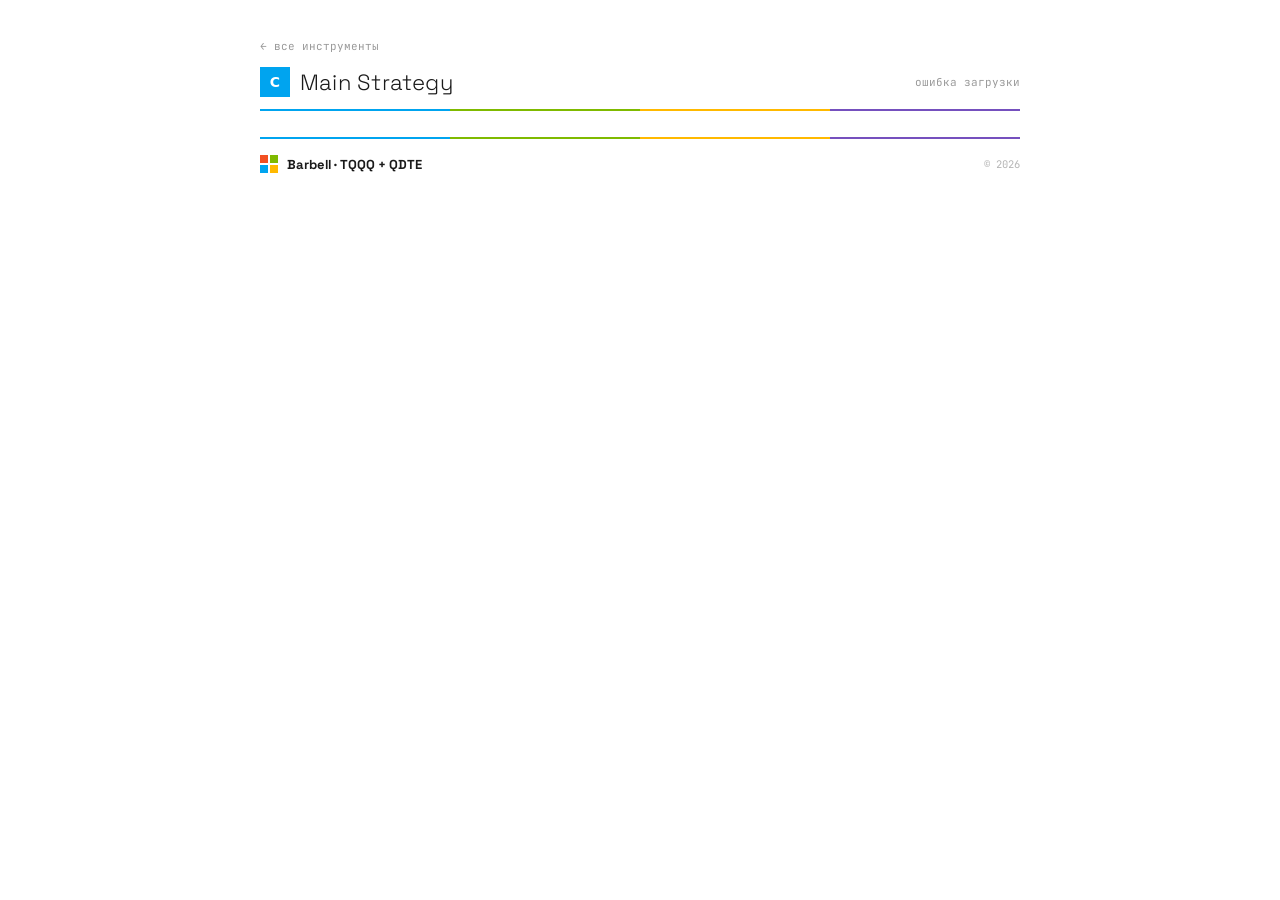
==== commit b5140101: "Add files via upload" ====
--- a/advisor.html
+++ b/advisor.html
@@ -5,82 +5,148 @@
 <meta name="viewport" content="width=device-width, initial-scale=1.0">
 <title>Main Strategy · Barbell TQQQ + QDTE</title>
 <link rel="preconnect" href="https://fonts.googleapis.com">
-<link href="https://fonts.googleapis.com/css2?family=IBM+Plex+Mono:wght@400;500;600;700&family=IBM+Plex+Sans:wght@400;500;600&display=swap" rel="stylesheet">
-<link rel="stylesheet" href="styles.css">
+<link rel="preconnect" href="https://fonts.gstatic.com" crossorigin>
+<link href="https://fonts.googleapis.com/css2?family=Space+Grotesk:wght@300;400;500;700&family=JetBrains+Mono:wght@400;500&display=swap" rel="stylesheet">
 <style>
-:root{--acc:#2F74C0;--acc-bg:#EDF4FC;--acc-bd:#CBE0F6}
-
-.warnbar{background:var(--red-bg);border:1px solid var(--red-dot);color:var(--red);border-radius:9px;padding:11px 15px;font-size:.9rem;margin-bottom:15px;display:none}
-.livehint{color:#EF3340;font-size:.8rem;line-height:1.45;margin-top:12px}
-
-/* шапка со сводкой QQQ + мастер-статус */
+/* ===== Metro-стиль · Barbell ===== */
+:root{
+  --sans:'Space Grotesk',system-ui,sans-serif;
+  --mono:'JetBrains Mono',monospace;
+  --ink:#1a1a1a; --sec:#767676; --muted:#9a9a9a; --rule:#EDEDED;
+
+  --blue:#00A4EF; --violet:#7550BE; --green:#7FBA00; --yellow:#FFB900;
+
+  --acc:#0084C0;
+  --ok:#4C8A00;   --ok-dot:#7FBA00;   --ok-bg:transparent;
+  --warn:#C29B00; --warn-dot:#F0B400; --warn-bg:transparent;
+  --red:#D24726;  --red-dot:#D24726;  --red-bg:#FBF1EF;
+  --bear:#8E2A9E; --bear-dot:#AA00CC; --bear-bg:transparent;
+  --card:#F8F8F8; --surf:transparent;
+}
+*{box-sizing:border-box}
+html,body{margin:0}
+body{background:#fff;font-family:var(--sans);color:var(--ink);-webkit-font-smoothing:antialiased;padding:34px 20px}
+.wrap{max-width:760px;margin:0 auto}
+
+a{color:inherit}
+.back{display:inline-block;font-family:var(--mono);font-size:11px;color:var(--muted);text-decoration:none;margin-bottom:14px}
+.back:hover{color:var(--ink)}
+
+.topbar{display:flex;justify-content:space-between;align-items:center;gap:12px;flex-wrap:wrap;margin-bottom:12px}
+.tleft{display:flex;align-items:center;gap:10px}
+.tbadge{width:30px;height:30px;background:var(--blue);color:#fff;display:flex;align-items:center;justify-content:center;font-weight:700;font-size:14px;flex:none}
+.home{font-size:22px;font-weight:300;letter-spacing:.01em;text-decoration:none;color:var(--ink)}
+.meta{font-family:var(--mono);font-size:11px;color:var(--muted)}
+
+.rule4{height:2px;background:linear-gradient(to right,var(--blue) 0 25%,var(--green) 25% 50%,var(--yellow) 50% 75%,var(--violet) 75% 100%);margin-bottom:14px}
+
+.warnbar{background:var(--red-bg);border-left:3px solid var(--red);color:var(--red);padding:11px 15px;font-size:.9rem;margin-bottom:15px;display:none}
+.livehint{color:#D24726;font-size:.78rem;line-height:1.45;margin-top:12px}
+
+/* сводка QQQ + мастер-статус */
 .hdrline{display:flex;justify-content:space-between;align-items:center;gap:12px;flex-wrap:wrap;margin-bottom:14px}
-.hnums{font-family:var(--mono);font-size:.85rem;color:var(--sec)}
-.hnums b{color:var(--ink);font-weight:600}
-.hnums .live{color:var(--acc);font-weight:600}
-
-/* информационная плашка режима (не селектор) */
-.regime{border-radius:12px;padding:13px 16px;margin-bottom:16px;background:var(--acc-bg);border:1px solid var(--acc-bd)}
-.regime .t{font-size:.95rem;font-weight:600;color:var(--acc)}
-.regime .s{font-size:.8rem;color:var(--acc);margin-top:3px;font-family:var(--mono)}
-.regime.crisis{background:var(--red-bg);border-color:var(--red-dot)}
-.regime.crisis .t,.regime.crisis .s{color:var(--red)}
-
-.wing{background:var(--surf);border:1px solid var(--rule);border-radius:13px;padding:18px 20px;margin-bottom:14px}
-.wing-head{display:flex;justify-content:space-between;align-items:center;margin-bottom:15px;gap:10px;flex-wrap:wrap}
-.wing-title{font-size:1.15rem;font-weight:600;letter-spacing:.01em}
-.wing-nums{font-family:var(--mono);font-size:.85rem;color:var(--sec)}
-.wing-nums b{color:var(--ink);font-weight:600}
+.hnums{font-family:var(--mono);font-size:.8rem;color:var(--sec)}
+.hnums b{color:var(--ink);font-weight:500}
+.hnums .live{color:var(--blue);font-weight:500}
+
+/* мастер-статус: квадратик + цветной текст, без плашки */
+.badge{display:inline-flex;align-items:center;gap:7px;font-size:.85rem;font-weight:700;padding:0;background:none}
+.badge .dot{width:9px;height:9px;border-radius:0}
+.b-ok{color:var(--ok)} .b-ok .dot{background:var(--ok-dot)}
+.b-warn{color:var(--warn)} .b-warn .dot{background:var(--warn-dot)}
+.b-red{color:var(--red)} .b-red .dot{background:var(--red-dot)}
+.b-bear{color:var(--bear)} .b-bear .dot{background:var(--bear-dot)}
+.bs-ok{color:var(--ok)} .bs-ok .dot{background:var(--ok-dot)}
+.bs-warn{color:var(--warn)} .bs-warn .dot{background:var(--warn-dot)}
+.bs-red{color:var(--red)} .bs-red .dot{background:var(--red-dot)}
+
+/* плашка режима → тонкий кант слева */
+.regime{border-left:3px solid var(--blue);padding:8px 14px;margin-bottom:26px}
+.regime .t{font-size:.9rem;font-weight:700;color:var(--ink)}
+.regime .s{font-size:.73rem;color:var(--sec);margin-top:3px;font-family:var(--mono)}
+.regime.crisis{border-left-color:var(--red)}
+.regime.crisis .t{color:var(--red)}
+.regime.crisis .s{color:var(--red)}
+
+/* крылья: без карточек, маркер + подчёркивание */
+.wing{padding:0;margin:0}
+.wing-head{display:flex;justify-content:space-between;align-items:baseline;margin-bottom:12px;gap:10px;flex-wrap:wrap;position:relative;padding-bottom:10px}
+.wing-head::after{content:'';position:absolute;left:0;bottom:0;width:64px;height:2px}
+.wing-tq .wing-head::after{background:var(--blue)}
+.wing-qd .wing-head::after{background:var(--violet)}
+.wing-title{font-size:16px;font-weight:700;letter-spacing:.01em;display:inline-flex;align-items:center}
+.wing-title::before{content:'';width:10px;height:10px;margin-right:8px;flex:none}
+.wing-tq .wing-title::before{background:var(--blue)}
+.wing-qd .wing-title::before{background:var(--violet)}
+.wing-nums{font-family:var(--mono);font-size:.78rem;color:var(--sec)}
+.wing-nums b{color:var(--ink);font-weight:500}
 .wing-nums .ref{color:var(--muted)}
 
-.wing-grid{display:grid;grid-template-columns:minmax(0,235px) minmax(0,1fr);gap:22px;align-items:start}
+/* разделитель-штанга между крыльями */
+.wingsep{display:flex;align-items:center;gap:14px;margin:34px 0}
+.wingsep::before,.wingsep::after{content:'';flex:1;height:1px;background:#E4E4E4}
+.wingsep .w1,.wingsep .w2{width:9px;height:9px;flex:none}
+.wingsep .w1{background:var(--blue);margin-right:-11px}
+.wingsep .w2{background:var(--violet)}
+
+.wing-grid{display:grid;grid-template-columns:minmax(0,250px) minmax(0,1fr);gap:22px;align-items:start}
 @media(max-width:660px){.wing-grid{grid-template-columns:1fr;gap:16px}}
 
 /* левая колонка — уровни */
-.lvls{font-family:var(--mono);font-size:.8rem}
-.lvls .h{display:grid;grid-template-columns:1fr auto;gap:10px;padding:0 0 5px;color:var(--muted);font-size:.72rem}
+.lvls{font-family:var(--mono);font-size:.75rem}
+.lvls .h{display:grid;grid-template-columns:1fr auto;gap:10px;padding:0 0 5px;color:var(--muted);font-size:.66rem}
 .lvls .h.q{grid-template-columns:1fr auto auto;gap:12px}
-.lvls .l{display:grid;grid-template-columns:1fr auto;gap:10px;padding:6px 0;border-top:1px solid var(--rule)}
+.lvls .l{display:grid;grid-template-columns:1fr auto;gap:10px;padding:6px 0;border-top:1px solid var(--rule);align-items:center}
 .lvls .l.q{grid-template-columns:1fr auto auto;gap:12px}
+.lvls .l > span:first-child::before{content:'';display:inline-block;width:8px;height:8px;margin-right:7px;background:currentColor;vertical-align:-1px}
+.lvls .l > span:first-child.c-m::before{background:#C8C8C8}
 .lvls .paren{color:var(--muted)}
 .c-cur{color:var(--acc)} .c-y{color:var(--warn)} .c-r{color:var(--red)} .c-b{color:var(--bear)} .c-ok{color:var(--ok)} .c-m{color:var(--sec)}
 
 /* правая колонка — карточка состояния */
-.scard{background:var(--card);border:1px solid var(--rule);border-radius:10px;padding:13px 15px}
+.scard{background:var(--card);border-top:2px solid var(--blue);padding:12px 14px}
+.wing-qd .scard{border-top-color:var(--violet)}
 .scard .st{display:flex;align-items:flex-start;gap:8px;margin-bottom:10px}
-.scard .st .dot{width:9px;height:9px;border-radius:50%;margin-top:6px;flex:0 0 auto}
-.scard .st .lb{font-size:.95rem;font-weight:600;line-height:1.4}
-.scard .ind{font-family:var(--mono);font-size:.8rem;line-height:1.85;color:var(--sec)}
-.scard .ind b{color:var(--ink);font-weight:600}
-.scard .act{margin-top:11px;padding-top:10px;border-top:1px solid var(--rule);font-size:.85rem;color:var(--ink)}
-.scard .act b{font-weight:600}
-
-.badge{display:inline-flex;align-items:center;gap:7px;font-size:.94rem;padding:5px 15px;border-radius:7px;font-weight:600}
-.badge .dot{width:9px;height:9px;border-radius:50%}
-.b-ok{background:var(--ok-dot);color:#fff} .b-ok .dot{background:#fff}
-.b-warn{background:var(--warn-dot);color:#3d2402} .b-warn .dot{background:#7E4A0A}
-.b-red{background:var(--red-dot);color:#fff} .b-red .dot{background:#fff}
-.b-bear{background:var(--bear-dot);color:#fff} .b-bear .dot{background:#fff}
-.bs-ok{background:var(--ok-bg);color:var(--ok)} .bs-ok .dot{background:var(--ok-dot)}
-.bs-warn{background:var(--warn-bg);color:var(--warn)} .bs-warn .dot{background:var(--warn-dot)}
-.bs-red{background:var(--red-bg);color:var(--red)} .bs-red .dot{background:var(--red-dot)}
-
-.health{border-top:1px solid var(--rule);margin-top:14px;padding-top:15px}
-.health-head{display:flex;justify-content:space-between;align-items:center;margin-bottom:12px}
-.health-head .t{font-size:.94rem;color:var(--sec);text-transform:uppercase;letter-spacing:.05em;font-weight:500}
-.health-cells{display:grid;grid-template-columns:repeat(3,1fr);gap:12px}
-.hc{background:var(--card);border:1px solid var(--rule);border-radius:8px;padding:15px 10px;text-align:center}
-.hc .n{font-family:var(--mono);font-size:1.5rem;font-weight:600}
-.hc .c{font-size:.85rem;color:var(--sec);margin-top:5px}
+.scard .st .dot{width:9px;height:9px;border-radius:0;margin-top:5px;flex:0 0 auto}
+.scard .st .lb{font-size:.9rem;font-weight:700;line-height:1.4}
+.scard .ind{font-family:var(--mono);font-size:.73rem;line-height:1.85;color:var(--sec)}
+.scard .ind b{color:var(--ink);font-weight:500}
+.scard .act{margin-top:11px;padding-top:10px;border-top:1px solid var(--rule);font-size:.82rem;color:var(--ink)}
+.scard .act b{font-weight:700}
+
+/* здоровье выплат — нейтральное */
+.health{margin-top:14px}
+.health-head{display:flex;justify-content:space-between;align-items:center;margin-bottom:8px}
+.health-head .t{font-size:.82rem;color:var(--ink);font-weight:700;letter-spacing:.01em}
+.health-cells{display:grid;grid-template-columns:repeat(3,1fr);gap:6px}
+.hc{background:var(--card);padding:10px;text-align:left}
+.hc .n{font-family:var(--mono);font-size:.95rem;font-weight:500}
+.hc .c{font-size:.68rem;color:var(--muted);margin-top:3px}
+
+/* подвал */
+.foot{margin-top:26px}
+.footline{display:flex;justify-content:space-between;align-items:center;margin-top:16px}
+.fbrand{display:flex;align-items:center;gap:9px}
+.fmark{display:grid;grid-template-columns:1fr 1fr;grid-template-rows:1fr 1fr;gap:1.5px;width:18px;height:18px}
+.fmark span{display:block}
+.fmark .m1{background:#F25022}.fmark .m2{background:#7FBA00}
+.fmark .m3{background:#00A4EF}.fmark .m4{background:#FFB900}
+.fname{font-size:13px;font-weight:700;color:var(--ink)}
+.fyear{font-family:var(--mono);font-size:10.5px;color:#B4B4B4}
 </style>
 </head>
 <body>
 <div class="wrap">
   <a class="back" href="index.html">← все инструменты</a>
   <div class="topbar">
-    <a class="home" href="index.html">Main Strategy</a>
+    <span class="tleft">
+      <span class="tbadge">С</span>
+      <a class="home" href="index.html">Main Strategy</a>
+    </span>
     <span class="meta" id="meta">данные не загружены</span>
   </div>
+
+  <div class="rule4"></div>
 
   <div class="warnbar" id="warnbar"></div>
 
@@ -88,16 +154,29 @@
     <div class="hdrline"><span class="hnums" id="hdr"></span><span id="hdr-badge"></span></div>
     <div id="regime"></div>
 
-    <div class="wing">
+    <div class="wing wing-tq">
       <div class="wing-head"><span class="wing-title">TQQQ</span><span class="wing-nums" id="tq-nums"></span></div>
       <div class="wing-grid"><div id="tq-left"></div><div id="tq-right"></div></div>
       <div class="livehint" id="tq-hint" style="display:none"></div>
     </div>
 
-    <div class="wing">
+    <div class="wingsep" aria-hidden="true"><span class="w1"></span><span class="w2"></span></div>
+
+    <div class="wing wing-qd">
       <div class="wing-head"><span class="wing-title">QDTE</span><span class="wing-nums" id="qd-nums"></span></div>
       <div class="wing-grid"><div id="qd-left"></div><div id="qd-right"></div></div>
       <div class="health" id="qd-health"></div>
+    </div>
+  </div>
+
+  <div class="foot">
+    <div class="rule4" style="margin-bottom:0"></div>
+    <div class="footline">
+      <span class="fbrand">
+        <span class="fmark" aria-hidden="true"><span class="m1"></span><span class="m2"></span><span class="m3"></span><span class="m4"></span></span>
+        <span class="fname">Barbell · TQQQ + QDTE</span>
+      </span>
+      <span class="fyear">© <span id="yr"></span></span>
     </div>
   </div>
 </div>
@@ -292,48 +371,95 @@
     `</div>`;
 }
 
-/* ---- МАШИНА ЯДРА (авто-фаза; недельные закрытия QQQ) ----
-   Заменяет ручные селекторы «фаза / лестница / QDTE». Страница только сигналит —
-   исполнение и журнал сделок остаются за пользователем.
+/* ---- МАШИНА ЯДРА ----
+   Страница только сигналит — исполнение и журнал сделок остаются за пользователем.
    Пороги от ATH: EXIT −11,2% (выход/выключение модуля), T1 −20,6%, T2 −29,5%,
    T3 −41,5% (лестница TQQQ); BEAR −20,0% (полный выход QDTE).
-   Возврат — по фильтру ADX>25/CHOP<45 на уровне ТЕКУЩЕЙ фазы (закрытие выше него) —
-   разовый «возврат остатка» для TQQQ, два транша для QDTE (см. хендофф-записку). */
+
+   ТАЙМФРЕЙМ (I-4): сигналы выхода и возврата проверяются ТОЛЬКО на закрытии недели.
+   Внутри недели фаза не меняется. Транши — исключение: лимитки исполняются по
+   внутридневному касанию в любой день.
+   ЛЕСТНИЦА НАКОПИТЕЛЬНА (I-6): транши — заявки на ФИКСИРОВАННЫХ ценах, выставленных
+   в момент выхода. Один раз за цикл; отскоком не отменяются. Сброс — при новом ATH.
+   РЕФЕРЕНС ВОЗВРАТА (I-7): цена уровня выхода (−11,2%), либо цена самого глубокого
+   ИСПОЛНЕННОГО транша — зафиксированное число, не пересчёт от текущего ATH.
+   I-8: ложные циклы (выход → возврат выше цены выхода без траншей). Два подряд — флаг. */
 const CORE={EXIT:-0.112,T1:-0.206,T2:-0.295,T3:-0.415,BEAR:-0.20};
-const CORE_ORDER=['EXIT','T1','T2','T3'];
-
-function runCoreTQQQ(weekly,athArr,adxArr,chopArr){
-  const RUNGS=CORE_ORDER.map(k=>[k,CORE[k]]);
-  let phase=null,prevPhase=null;
-  for(const w of weekly){
-    const ath=athArr[w.i],dd=w.c/ath-1,adxv=adxArr[w.i],chopv=chopArr[w.i];
-    prevPhase=phase;
-    if(phase===null){
-      if(dd<=CORE.EXIT){let reached='EXIT';for(const[k,th] of RUNGS)if(dd<=th)reached=k;phase=reached;}
+const RUNG=[['T1',-0.206],['T2',-0.295],['T3',-0.415]];
+
+function runCoreTQQQ(rows,weekEnd){
+  let out=false;               // в кризисе (вышли)
+  let exitPx=null;             // цена уровня выхода (фикс.)
+  let rungPx=[0,0,0];          // фикс. цены лимиток траншей
+  let fired=[false,false,false];
+  let ref=null;                // референс возврата (фикс. цена)
+  let ath=-Infinity;
+  let falseRow=0, flagI8=false;
+  let justExited=false;
+
+  for(let i=0;i<rows.length;i++){
+    const r=rows[i];
+    const prevAth=ath;
+    ath=Math.max(ath,r.c);
+    justExited=false;
+
+    if(out){
+      // транши: внутридневное касание, одноразово, в любой день (I-6)
+      for(let j=0;j<3;j++){
+        if(!fired[j] && r.l<=rungPx[j]){ fired[j]=true; ref=rungPx[j]; }
+      }
+    }else if(ath>prevAth && prevAth>-Infinity){
+      // новый ATH вне кризиса — цикл лестницы закрыт, флаги сброшены (I-6)
+      fired=[false,false,false]; falseRow=0;
+    }
+
+    if(weekEnd[i]){                       // ТОЛЬКО закрытие недели (I-4)
+      const dd=r.c/ath-1;
+      if(!out){
+        if(dd<=CORE.EXIT){
+          out=true;
+          exitPx=ath*(1+CORE.EXIT);
+          rungPx=RUNG.map(([,th])=>ath*(1+th));
+          fired=[false,false,false];
+          ref=exitPx;                     // траншей ещё нет → референс = цена выхода
+          justExited=true;
+        }
+      }else if(r.c>ref && r.adx>25 && r.chop<45){
+        // I-8: ложный цикл = вернулись выше цены самого выхода, транши не срабатывали
+        if(!fired[0] && !fired[1] && !fired[2] && r.c>exitPx) falseRow++;
+        else falseRow=0;
+        if(falseRow>=2) flagI8=true;
+        out=false; exitPx=null; ref=null; fired=[false,false,false];
+      }
+    }
+  }
+  let depth='EXIT';
+  for(let j=0;j<3;j++) if(fired[j]) depth=RUNG[j][0];
+  return{out,depth,fired,ref,exitPx,rungPx,flagI8,falseRow,justExited,ath,
+         phase: out?depth:null};
+}
+
+function runCoreQDTE(rows,weekEnd){
+  let phase='FULL', ath=-Infinity, halfRef=null, outRef=null;
+  let retReady=false;                     // условие возврата выполнено на посл. недельном закрытии
+  for(let i=0;i<rows.length;i++){
+    const r=rows[i]; ath=Math.max(ath,r.c);
+    if(!weekEnd[i]) continue;             // ТОЛЬКО закрытие недели (II-2, II-3)
+    const dd=r.c/ath-1;
+    retReady=false;
+    if(phase==='FULL'){
+      if(dd<=CORE.BEAR){phase='OUT'; outRef=ath*(1+CORE.BEAR); halfRef=ath*(1+CORE.EXIT);}
+      else if(dd<=CORE.EXIT){phase='HALF'; halfRef=ath*(1+CORE.EXIT); outRef=ath*(1+CORE.BEAR);}
+    }else if(phase==='HALF'){
+      if(dd<=CORE.BEAR){phase='OUT'; if(outRef===null)outRef=ath*(1+CORE.BEAR);}
+      else if(halfRef!==null && r.c>halfRef && r.adx>25 && r.chop<45){phase='FULL'; halfRef=outRef=null; retReady=true;}
     }else{
-      let reached=phase;for(const[k,th] of RUNGS)if(dd<=th)reached=k;
-      if(CORE_ORDER.indexOf(reached)>CORE_ORDER.indexOf(phase))phase=reached;
-      const curTh=CORE[phase],levelPrice=ath*(1+curTh);
-      if(w.c>levelPrice&&adxv>25&&chopv<45)phase=null;
+      if(outRef!==null && r.c>outRef && r.adx>25 && r.chop<45){phase='HALF'; retReady=true;}
     }
   }
-  return{phase,prevPhase};
-}
-
-function runCoreQDTE(weekly,athArr,adxArr,chopArr){
-  let phase='FULL';
-  for(const w of weekly){
-    const ath=athArr[w.i],dd=w.c/ath-1,adxv=adxArr[w.i],chopv=chopArr[w.i];
-    if(phase==='FULL'){
-      if(dd<=CORE.BEAR)phase='OUT';else if(dd<=CORE.EXIT)phase='HALF';
-    }else if(phase==='HALF'){
-      if(dd<=CORE.BEAR)phase='OUT';
-      else{const lvl=ath*(1+CORE.EXIT);if(w.c>lvl&&adxv>25&&chopv<45)phase='FULL';}
-    }else{
-      const lvl=ath*(1+CORE.BEAR);if(w.c>lvl&&adxv>25&&chopv<45)phase='HALF';
-    }
-  }
-  return phase;
+  /* halfRef/outRef — ЗАФИКСИРОВАННЫЕ цены уровней возврата (от ATH на момент выхода);
+     карточка обязана сверяться с ними, а не пересчитывать от текущего ATH */
+  return{phase,halfRef,outRef,retReady,ath};
 }
 
 /* ---- прогон ---- */
@@ -379,14 +505,30 @@
     const stale=Math.round((Date.now()-lastDate.getTime())/864e5);
     $('meta').textContent=`бар ${last.d}`+(stale>4?` · устарело ${stale} дн.`:'')+(weekDone?' · неделя закрыта':' · неделя не закрыта')+(live?' · цена LIVE':' · цена: закрытие');
 
-    /* машина ядра: сигнал по текущей рыночной неделе (live-цена как предварительное
-       закрытие, если неделя ещё не закрыта — так же, как curW используется везде на
-       странице). Автоматически определяет фазу — ручного ввода больше нет. */
-    const wkCore=wk.slice();
-    wkCore[wkCore.length-1]={...wkCore[wkCore.length-1],c:curW};
-    const tqCore=runCoreTQQQ(wkCore,athArr,adxArr,chopArr);
-    const qdtePhase=runCoreQDTE(wkCore,athArr,adxArr,chopArr);
+    /* машина ядра. Фаза меняется ТОЛЬКО на закрытии недели (I-4). Живая цена
+       добавляется отдельным баром, лишь если текущая неделя УЖЕ закрыта (пятница
+       позади) — иначе внутринедельное движение фазу не двигает; для него ниже
+       считается предварительное предупреждение. */
+    const coreRows=q.map((r,i)=>({c:r.c,l:r.l,adx:adxArr[i],chop:chopArr[i]}));
+    const weekEnd=new Array(q.length).fill(false);
+    for(const w of wk) weekEnd[w.i]=true;
+    /* Последний бар помечаем концом недели только если неделя реально закрыта.
+       Если торговая неделя ещё идёт — сигналов выхода/возврата нет (I-4),
+       но транши по касанию продолжают действовать (они дневные). */
+    if(!weekDone) weekEnd[q.length-1]=false;
+    /* живая цена: обновляет только внутридневной Low ТЕКУЩЕГО бара (для лимиток),
+       закрытие последнего бара не подменяем, пока неделя не закрыта */
+    if(live){
+      const li=coreRows.length-1;
+      coreRows[li]={...coreRows[li], l:Math.min(coreRows[li].l,curW), c:(weekDone?curW:coreRows[li].c)};
+    }
+    const tqCore=runCoreTQQQ(coreRows,weekEnd);
+    const qdCore=runCoreQDTE(coreRows,weekEnd);
     const standard=(tqCore.phase===null);
+
+    /* предварительное предупреждение: неделя ещё идёт, но текущая цена уже ниже
+       уровня — если неделя закроется так, сработает выход. Фазу не меняем. */
+    const preExit=(!weekDone)&&standard&&(curW<=tqCore.ath*(1+CORE.EXIT));
 
     const L={};for(const k in MULT)L[k]=ath*MULT[k];
     const tqAt=k=>tqCur?tqCur*Math.pow(L[k]/cur,3):null;
@@ -423,37 +565,58 @@
         `<div class="l"><span class="c-r">−11,2% выкл</span><span>${priceCell('exit',L.exit)}</span></div>`+
         `</div>`;
       /* карточка модуля (пробой −11,2% теперь выводит в crisis-ветку автоматически) */
-      $('tq-right').innerHTML=scard(moduleView(mod,ddFrac));
+      /* preExit: цена внутри недели уже ниже −11,2%, но неделя не закрыта — фаза
+         НЕ меняется (I-4), показываем предупреждение поверх карточки модуля */
+      if(preExit){
+        $('tq-right').innerHTML=scard({label:'Предварительно: выход',dot:'var(--warn-dot)',col:'var(--warn)',dist:'',
+          ind:[`цена <b>${fmt(curW)}</b> ниже уровня −11,2% (<b>${fmt(tqCore.ath*(1+CORE.EXIT))}</b>)`,
+               `неделя не закрыта — сигнала ещё нет`,
+               `если неделя закроется так, в понедельник выход: продать 100% TQQQ → SGOV`],
+          act:'ждать закрытия недели · сделок пока нет'});
+      }else{
+        $('tq-right').innerHTML=scard(moduleView(mod,ddFrac));
+      }
       $('tq-hint').style.display='';
-      $('tq-hint').textContent='Наклон EMA20 и SMA200 считаются по дневному закрытию QQQ. Выключение модуля — по закрытию недели ниже −11,2%.'+(weekDone?'':' Текущая неделя ещё не закрыта — сигнал предварительный.');
+      $('tq-hint').textContent='Наклон EMA20 и SMA200 считаются по дневному закрытию QQQ. Сигналы выхода и возврата — только по закрытию недели (I-4); транши — по касанию в любой день.';
     }else{
-      /* кризис: лестница ядра — фаза определена машиной ядра автоматически */
-      $('tq-left').innerHTML=`<div class="lvls">`+
-        `<div class="h"><span></span><span>${tqCur?'TQQQ (QQQ)':'QQQ'}</span></div>`+
+      /* кризис: лестница ядра. Цены лимиток ЗАФИКСИРОВАНЫ в момент выхода (I-6),
+         сработавшие транши помечены — они одноразовы и отскоком не отменяются. */
+      const RG=[['t1','−20,6% транш 1',0],['t2','−29,5% транш 2',1],['t3','−41,5% транш 3',2]];
+      const tqAtPx=px=>tqCur?tqCur*Math.pow(px/cur,3):null;
+      let rows=`<div class="h"><span></span><span>${tqCur?'TQQQ (QQQ)':'QQQ'}</span></div>`+
         `<div class="l"><span class="c-cur">сейчас ${pc1(dd)}</span><span>${priceRaw(tqCur,cur)}</span></div>`+
-        `<div class="l"><span class="c-r">−11,2% выход</span><span>${priceCell('exit',L.exit)}</span></div>`+
-        `<div class="l"><span class="c-m">−20,6% транш 1</span><span>${priceCell('t1',L.t1)}</span></div>`+
-        `<div class="l"><span class="c-m">−29,5% транш 2</span><span>${priceCell('t2',L.t2)}</span></div>`+
-        `<div class="l"><span class="c-m">−41,5% транш 3</span><span>${priceCell('t3',L.t3)}</span></div>`+
-        `</div>`;
-      const lv={EXIT:'exit',T1:'t1',T2:'t2',T3:'t3'}[tqCore.phase];
-      const justEntered=(tqCore.prevPhase===null);
-      const order=['exit','t1','t2','t3'], idx=order.indexOf(lv), nxt=order[idx+1];
-      const ref=L[lv], tqRef=tqAt(lv);
-      const okRe=curW>ref&&adx>25&&chop<45;
-      const posMap={exit:'в SGOV 100%',t1:'в позиции 10%, в SGOV 90%',t2:'в позиции 35%, в SGOV 65%',t3:'в позиции 100%, лестница отработана'};
-      const nxtName={exit:'транш 1',t1:'транш 2',t2:'транш 3',t3:null}[lv];
+        `<div class="l"><span class="c-r">−11,2% выход</span><span>${priceRaw(tqAtPx(tqCore.exitPx),tqCore.exitPx)}</span></div>`;
+      for(const [k,lbl,j] of RG){
+        const px=tqCore.rungPx[j], done=tqCore.fired[j];
+        rows+=`<div class="l"><span class="${done?'c-ok':'c-m'}">${done?'✓ ':''}${lbl}</span>`+
+              `<span class="${done?'c-ok':''}">${priceRaw(tqAtPx(px),px)}</span></div>`;
+      }
+      $('tq-left').innerHTML=`<div class="lvls">${rows}</div>`;
+
+      const nFired=tqCore.fired.filter(Boolean).length;
+      const invested=[0,10,35,100][nFired];              // накоплено в позиции, % боезапаса
+      const posTxt=nFired===3?'в позиции 100%, лестница отработана'
+                 :nFired===0?'в SGOV 100%'
+                 :`в позиции ${invested}%, в SGOV ${100-invested}%`;
+      const nxtIdx=tqCore.fired.findIndex(f=>!f);
+      const nxtName=nxtIdx>=0?['транш 1','транш 2','транш 3'][nxtIdx]:null;
+      const nxtPx=nxtIdx>=0?tqCore.rungPx[nxtIdx]:null;
+      const okRe=curW>tqCore.ref&&adx>25&&chop<45;       // референс — ЗАФИКСИРОВАННАЯ цена (I-7)
+      const refTxt=`${fmt(tqCore.ref)}`+(nFired?` (транш ${nFired})`:' (уровень выхода)');
       let label,ind;
-      if(justEntered){label='Красный · выход';
+      if(tqCore.justExited){label='Красный · выход';
         ind=[`пересечён −11,2% (недельное закрытие)`,
-             lv==='exit'?`продать 100% TQQQ → SGOV, выставить лестницу`:`резкое падение — сразу ${posMap[lv]}`,
-             nxt?`${nxtName} — докупка на уровне QQQ ${fmt(L[nxt])}`:'лестница исчерпана — ждём возврата остатка'];
+             `продать 100% TQQQ → SGOV, выставить лестницу 10 / 25 / 65`,
+             `транш 1 — лимитка на уровне QQQ ${fmt(tqCore.rungPx[0])}`];
       }else if(okRe){label='Красный · возврат';
-        ind=[`разворот тренда подтверждён`,`вернуть остаток в позицию`+(weekDone?'':' (неделя не закрыта)'),`возврат: закрытие выше уровня-ордера + ADX&gt;25 + CHOP&lt;45 · сейчас ADX ${adx.toFixed(1)}, CHOP ${chop.toFixed(1)}`];
+        ind=[`закрытие выше референса ${refTxt}`,`вернуть остаток в позицию`+(weekDone?'':' (неделя не закрыта)'),
+             `ADX ${adx.toFixed(1)} &gt; 25 · CHOP ${chop.toFixed(1)} &lt; 45 — фильтр пройден`];
       }else{label='Красный · в кэше';
-        const nx=nxt?tqAt(nxt):null;
-        const foreL=nxtName&&nxt?`${nxtName} — докупить на уровне ${nx!=null?f1(nx)+' (QQQ '+fmt(L[nxt])+')':'QQQ '+fmt(L[nxt])}`:'лестница исчерпана — ждём возврата остатка';
-        ind=[posMap[lv],foreL,`возврат: закрытие выше уровня-ордера + ADX&gt;25 + CHOP&lt;45 · сейчас ADX ${adx.toFixed(1)}, CHOP ${chop.toFixed(1)}`];
+        const nx=nxtPx!=null?tqAtPx(nxtPx):null;
+        const foreL=nxtName?`${nxtName} — лимитка на ${nx!=null?f1(nx)+' (QQQ '+fmt(nxtPx)+')':'QQQ '+fmt(nxtPx)}`
+                           :'лестница отработана — ждём возврата остатка';
+        ind=[posTxt,foreL,
+             `возврат: закрытие выше ${refTxt} + ADX&gt;25 + CHOP&lt;45 · сейчас ADX ${adx.toFixed(1)}, CHOP ${chop.toFixed(1)}`];
       }
       $('tq-right').innerHTML=scard({label,dot:'var(--red-dot)',col:'var(--red)',dist:'',ind,act:''});
       $('tq-hint').style.display='none';
@@ -481,24 +644,46 @@
       }
       $('qd-right').innerHTML=scard({label:'Держать 100%',dot:'var(--ok-dot)',col:'var(--ok)',dist:'',ind,act});
     }else{
-      /* кризис: ступенчатый выход/возврат — фаза QDTE определена машиной ядра автоматически */
-      const qs=qdtePhase;let label,dot,col,ind,act;
+      /* кризис: фаза QDTE — ТОЛЬКО из машины (меняется по недельному закрытию, II-2/II-3).
+         Референсы возврата — зафиксированные цены из машины, не пересчёт от текущего ATH.
+         Внутринедельное движение глубже следующего порога — предварительное предупреждение. */
+      const qs=qdCore.phase;let label,dot,col,ind,act;
+      const preBear=(!weekDone)&&(qs!=='OUT')&&(curW<=qdCore.ath*(1+CORE.BEAR));
       if(qs==='FULL'){
-        if(dd<=DD.bear){label='Медвежий · выход 100%';dot='var(--bear-dot)';col='var(--bear)';
-          ind=[`просадка QQQ <b>${pc1(dd)}</b> ≤ −20,0%`];act='выход 100% в SGOV';}
-        else{label='Красный · выход 50%';dot='var(--red-dot)';col='var(--red)';
-          ind=[`просадка QQQ <b>${pc1(dd)}</b> ≤ −11,2%`,`медвежий −20,0%: не достигнут`];act='выход 50% в SGOV, выплаты — в SGOV';}
+        /* сюда попадаем в TQQQ-кризисе до того, как QDTE-машина увидела недельное
+           закрытие ниже −11,2% (например TQQQ вышел, QDTE ещё держит 100%) */
+        label='Держать 100%';dot='var(--ok-dot)';col='var(--ok)';
+        ind=[`фаза QDTE меняется по недельному закрытию`,
+             preBear?`предварительно: цена ниже −20% — если неделя закроется так, выход 100%`
+                    :`при недельном закрытии ≤ −11,2% — выход 50%`];
+        act='держать 100%, выплаты — в SGOV';
       }else if(qs==='HALF'){
-        const okBack=curW>L.exit&&adx>25&&chop<45;
+        const okBack=qdCore.halfRef!==null&&curW>qdCore.halfRef&&adx>25&&chop<45;
         label='Красный · выход 50%';dot='var(--red-dot)';col='var(--red)';
-        if(dd<=DD.bear){ind=[`просадка QQQ <b>${pc1(dd)}</b> ≤ −20,0%`];act='выход 100% в SGOV';}
-        else if(okBack){ind=[`условия возврата выполнены`,`возврат: закрытие выше −11,2% + ADX&gt;25 + CHOP&lt;45 · сейчас ADX ${adx.toFixed(1)}, CHOP ${chop.toFixed(1)}`];act='вернуть остаток в QDTE';}
-        else{ind=[`ждём возврат остатка`,`возврат: закрытие выше −11,2% + ADX&gt;25 + CHOP&lt;45 · сейчас ADX ${adx.toFixed(1)}, CHOP ${chop.toFixed(1)}`];act='держать 50% в SGOV';}
+        if(preBear){
+          ind=[`в SGOV 50%`,`предварительно: цена ниже −20% — если неделя закроется так, выход 100%`];
+          act='держать 50% в SGOV · ждать закрытия недели';
+        }else if(okBack){
+          ind=[`закрытие выше уровня возврата ${fmt(qdCore.halfRef)}`,
+               `ADX ${adx.toFixed(1)} &gt; 25 · CHOP ${chop.toFixed(1)} &lt; 45 — фильтр пройден`+(weekDone?'':' (неделя не закрыта)')];
+          act='вернуть остаток в QDTE';
+        }else{
+          ind=[`в SGOV 50%, ждём возврат остатка`,
+               `возврат: закрытие выше ${qdCore.halfRef?fmt(qdCore.halfRef):'—'} + ADX&gt;25 + CHOP&lt;45 · сейчас ADX ${adx.toFixed(1)}, CHOP ${chop.toFixed(1)}`];
+          act='держать 50% в SGOV';
+        }
       }else{ // OUT
-        const okBack1=curW>L.bear&&adx>25&&chop<45;
+        const okBack1=qdCore.outRef!==null&&curW>qdCore.outRef&&adx>25&&chop<45;
         label='Медвежий · выход 100%';dot='var(--bear-dot)';col='var(--bear)';
-        if(okBack1){ind=[`условия первого транша выполнены`,`возврат: закрытие выше −20% + ADX&gt;25 + CHOP&lt;45 · сейчас ADX ${adx.toFixed(1)}, CHOP ${chop.toFixed(1)}`];act='вернуть 50% в QDTE';}
-        else{ind=[`ждём возврат 50%`,`возврат: закрытие выше −20% + ADX&gt;25 + CHOP&lt;45 · сейчас ADX ${adx.toFixed(1)}, CHOP ${chop.toFixed(1)}`];act='держать 100% в SGOV';}
+        if(okBack1){
+          ind=[`закрытие выше уровня первого транша ${fmt(qdCore.outRef)}`,
+               `ADX ${adx.toFixed(1)} &gt; 25 · CHOP ${chop.toFixed(1)} &lt; 45 — фильтр пройден`+(weekDone?'':' (неделя не закрыта)')];
+          act='вернуть 50% в QDTE';
+        }else{
+          ind=[`в SGOV 100%, ждём первый транш возврата`,
+               `возврат: закрытие выше ${qdCore.outRef?fmt(qdCore.outRef):'—'} + ADX&gt;25 + CHOP&lt;45 · сейчас ADX ${adx.toFixed(1)}, CHOP ${chop.toFixed(1)}`];
+          act='держать 100% в SGOV';
+        }
       }
       $('qd-right').innerHTML=scard({label,dot,col,dist:'',ind,act});
     }
@@ -527,7 +712,13 @@
     }
     $('qd-health').innerHTML=hHtml;
 
-    if(Math.abs(dd)<=0.1){$('warnbar').style.display='';$('warnbar').textContent='QQQ на новом максимуме: пересчитать уровни, переставить алерты.';}
+    /* I-8: два ложных цикла подряд — третий выход НЕ автоматический, решение на человеке */
+    if(tqCore.flagI8){
+      $('warnbar').style.display='';
+      $('warnbar').innerHTML='<b>I-8: выход дважды подряд оказался ложным</b> — рынок пилит у −11,2%. '+
+        'Третий выход система автоматически не принимает: решите сами — пила (держать позицию, приостановить выходы) '+
+        'или начало разворота вниз (выход валиден). Транши при любом решении продолжают действовать.';
+    }else if(Math.abs(dd)<=0.1){$('warnbar').style.display='';$('warnbar').textContent='QQQ на новом максимуме: пересчитать уровни, переставить алерты.';}
     $('out').style.display='';
   }catch(e){log('ОШИБКА: '+e.message);$('warnbar').style.display='';$('warnbar').textContent='Ошибка: '+e.message;$('meta').textContent='ошибка загрузки';}
 }
@@ -535,5 +726,6 @@
 /* автозапуск при открытии; обновление — перезагрузкой (F5) */
 runAdvisor().then(()=>{window.__loaded=true;});
 </script>
+<script>document.getElementById('yr').textContent=new Date().getFullYear();</script>
 </body>
 </html>
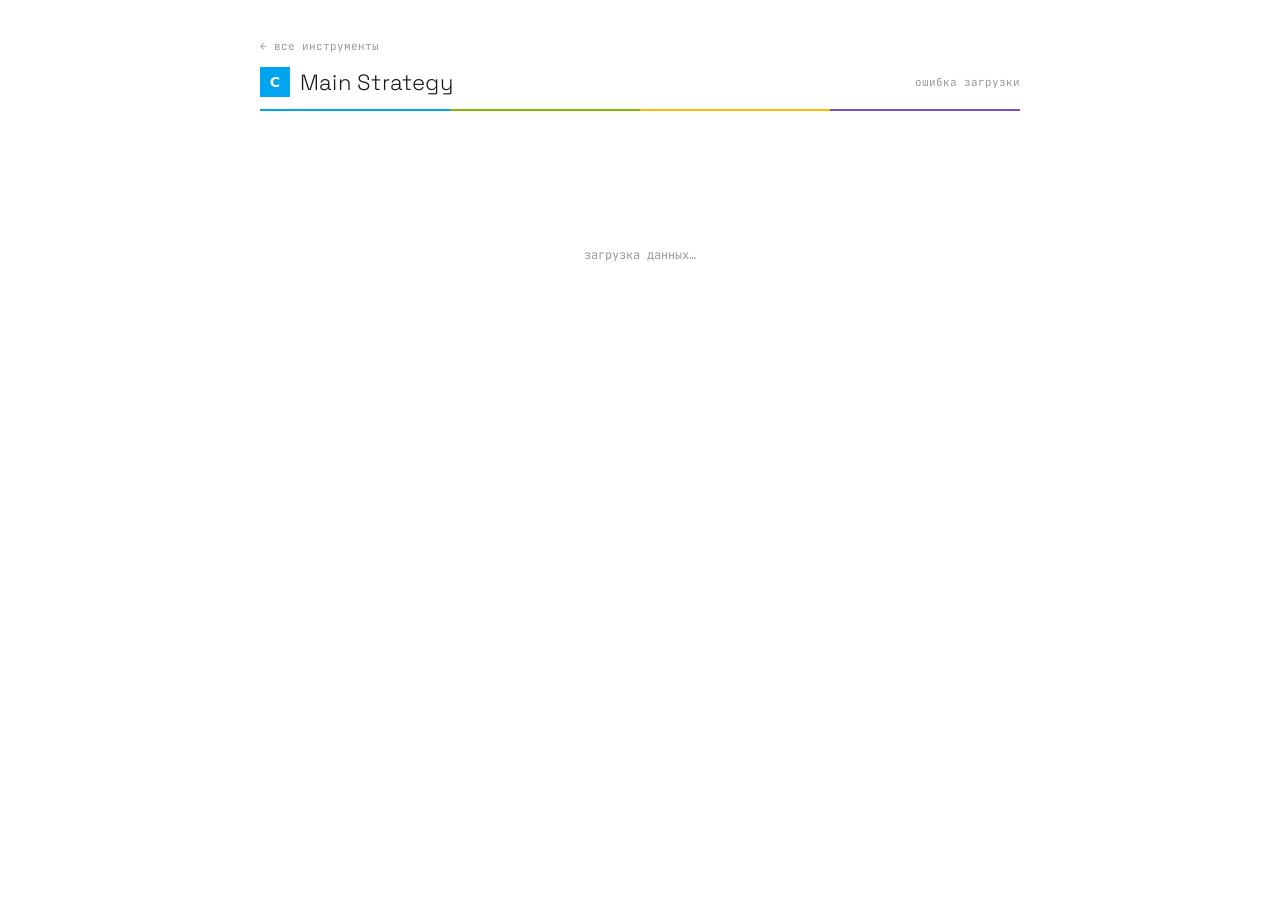
==== commit c12833d6: "Add files via upload" ====
--- a/advisor.html
+++ b/advisor.html
@@ -122,6 +122,9 @@
 .hc{background:var(--card);padding:10px;text-align:left}
 .hc .n{font-family:var(--mono);font-size:.95rem;font-weight:500}
 .hc .c{font-size:.68rem;color:var(--muted);margin-top:3px}
+
+/* плейсхолдер загрузки */
+.loading{min-height:260px;display:flex;align-items:center;justify-content:center;font-family:var(--mono);font-size:12px;color:var(--muted)}
 
 /* подвал */
 .foot{margin-top:26px}
@@ -150,6 +153,8 @@
 
   <div class="warnbar" id="warnbar"></div>
 
+  <div class="loading" id="loader">загрузка данных…</div>
+
   <div id="out" style="display:none">
     <div class="hdrline"><span class="hnums" id="hdr"></span><span id="hdr-badge"></span></div>
     <div id="regime"></div>
@@ -169,7 +174,7 @@
     </div>
   </div>
 
-  <div class="foot">
+  <div class="foot" id="foot" style="display:none">
     <div class="rule4" style="margin-bottom:0"></div>
     <div class="footline">
       <span class="fbrand">
@@ -726,6 +731,19 @@
 /* автозапуск при открытии; обновление — перезагрузкой (F5) */
 runAdvisor().then(()=>{window.__loaded=true;});
 </script>
-<script>document.getElementById('yr').textContent=new Date().getFullYear();</script>
+<script>
+document.getElementById('yr').textContent=new Date().getFullYear();
+(function(){
+  var out=document.getElementById('out'),wb=document.getElementById('warnbar'),
+      ld=document.getElementById('loader'),ft=document.getElementById('foot');
+  function upd(){
+    if(out.style.display!=='none'){ld.style.display='none';ft.style.display='';}
+    else if(wb.style.display!=='none'&&wb.style.display!==''){ld.style.display='none';}
+  }
+  new MutationObserver(upd).observe(out,{attributes:true,attributeFilter:['style']});
+  new MutationObserver(upd).observe(wb,{attributes:true,attributeFilter:['style']});
+  upd();
+})();
+</script>
 </body>
 </html>
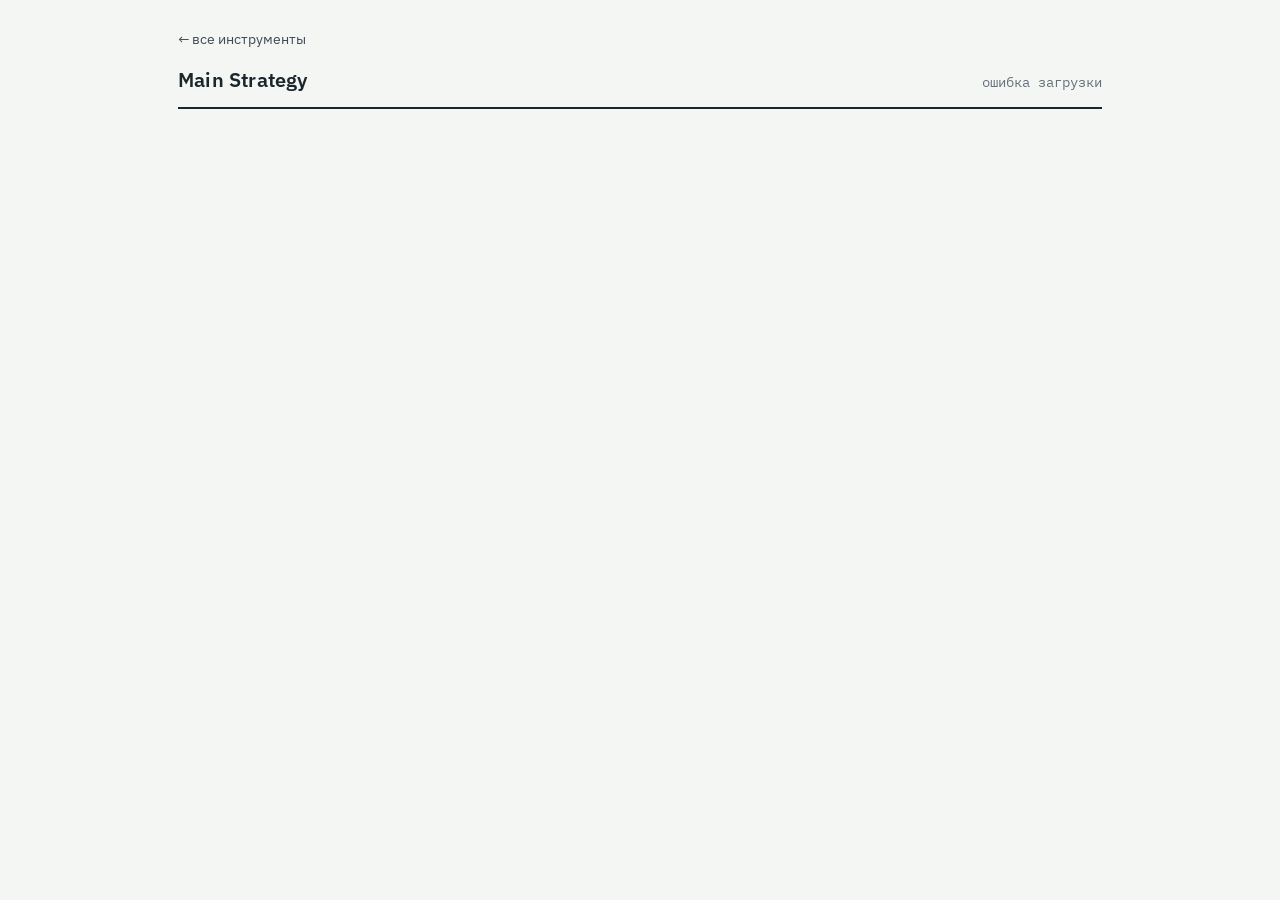
==== commit b8e861dc: "Add files via upload" ====
--- a/advisor.html
+++ b/advisor.html
@@ -5,185 +5,101 @@
 <meta name="viewport" content="width=device-width, initial-scale=1.0">
 <title>Main Strategy · Barbell TQQQ + QDTE</title>
 <link rel="preconnect" href="https://fonts.googleapis.com">
-<link rel="preconnect" href="https://fonts.gstatic.com" crossorigin>
-<link href="https://fonts.googleapis.com/css2?family=Space+Grotesk:wght@300;400;500;700&family=JetBrains+Mono:wght@400;500&display=swap" rel="stylesheet">
+<link href="https://fonts.googleapis.com/css2?family=IBM+Plex+Mono:wght@400;500;600;700&family=IBM+Plex+Sans:wght@400;500;600&display=swap" rel="stylesheet">
+<link rel="stylesheet" href="styles.css">
 <style>
-/* ===== Metro-стиль · Barbell ===== */
-:root{
-  --sans:'Space Grotesk',system-ui,sans-serif;
-  --mono:'JetBrains Mono',monospace;
-  --ink:#1a1a1a; --sec:#767676; --muted:#9a9a9a; --rule:#EDEDED;
-
-  --blue:#00A4EF; --violet:#7550BE; --green:#7FBA00; --yellow:#FFB900;
-
-  --acc:#0084C0;
-  --ok:#4C8A00;   --ok-dot:#7FBA00;   --ok-bg:transparent;
-  --warn:#C29B00; --warn-dot:#F0B400; --warn-bg:transparent;
-  --red:#D24726;  --red-dot:#D24726;  --red-bg:#FBF1EF;
-  --bear:#8E2A9E; --bear-dot:#AA00CC; --bear-bg:transparent;
-  --card:#F8F8F8; --surf:transparent;
-}
-*{box-sizing:border-box}
-html,body{margin:0}
-body{background:#fff;font-family:var(--sans);color:var(--ink);-webkit-font-smoothing:antialiased;padding:34px 20px}
-.wrap{max-width:760px;margin:0 auto}
-
-a{color:inherit}
-.back{display:inline-block;font-family:var(--mono);font-size:11px;color:var(--muted);text-decoration:none;margin-bottom:14px}
-.back:hover{color:var(--ink)}
-
-.topbar{display:flex;justify-content:space-between;align-items:center;gap:12px;flex-wrap:wrap;margin-bottom:12px}
-.tleft{display:flex;align-items:center;gap:10px}
-.tbadge{width:30px;height:30px;background:var(--blue);color:#fff;display:flex;align-items:center;justify-content:center;font-weight:700;font-size:14px;flex:none}
-.home{font-size:22px;font-weight:300;letter-spacing:.01em;text-decoration:none;color:var(--ink)}
-.meta{font-family:var(--mono);font-size:11px;color:var(--muted)}
-
-.rule4{height:2px;background:linear-gradient(to right,var(--blue) 0 25%,var(--green) 25% 50%,var(--yellow) 50% 75%,var(--violet) 75% 100%);margin-bottom:14px}
-
-.warnbar{background:var(--red-bg);border-left:3px solid var(--red);color:var(--red);padding:11px 15px;font-size:.9rem;margin-bottom:15px;display:none}
-.livehint{color:#D24726;font-size:.78rem;line-height:1.45;margin-top:12px}
-
-/* сводка QQQ + мастер-статус */
+:root{--acc:#2F74C0;--acc-bg:#EDF4FC;--acc-bd:#CBE0F6}
+
+.warnbar{background:var(--red-bg);border:1px solid var(--red-dot);color:var(--red);border-radius:9px;padding:11px 15px;font-size:.9rem;margin-bottom:15px;display:none}
+.livehint{color:#EF3340;font-size:.8rem;line-height:1.45;margin-top:12px}
+
+/* шапка со сводкой QQQ + мастер-статус */
 .hdrline{display:flex;justify-content:space-between;align-items:center;gap:12px;flex-wrap:wrap;margin-bottom:14px}
-.hnums{font-family:var(--mono);font-size:.8rem;color:var(--sec)}
-.hnums b{color:var(--ink);font-weight:500}
-.hnums .live{color:var(--blue);font-weight:500}
-
-/* мастер-статус: квадратик + цветной текст, без плашки */
-.badge{display:inline-flex;align-items:center;gap:7px;font-size:.85rem;font-weight:700;padding:0;background:none}
-.badge .dot{width:9px;height:9px;border-radius:0}
-.b-ok{color:var(--ok)} .b-ok .dot{background:var(--ok-dot)}
-.b-warn{color:var(--warn)} .b-warn .dot{background:var(--warn-dot)}
-.b-red{color:var(--red)} .b-red .dot{background:var(--red-dot)}
-.b-bear{color:var(--bear)} .b-bear .dot{background:var(--bear-dot)}
-.bs-ok{color:var(--ok)} .bs-ok .dot{background:var(--ok-dot)}
-.bs-warn{color:var(--warn)} .bs-warn .dot{background:var(--warn-dot)}
-.bs-red{color:var(--red)} .bs-red .dot{background:var(--red-dot)}
-
-/* плашка режима → тонкий кант слева */
-.regime{border-left:3px solid var(--blue);padding:8px 14px;margin-bottom:26px}
-.regime .t{font-size:.9rem;font-weight:700;color:var(--ink)}
-.regime .s{font-size:.73rem;color:var(--sec);margin-top:3px;font-family:var(--mono)}
-.regime.crisis{border-left-color:var(--red)}
-.regime.crisis .t{color:var(--red)}
-.regime.crisis .s{color:var(--red)}
-
-/* крылья: без карточек, маркер + подчёркивание */
-.wing{padding:0;margin:0}
-.wing-head{display:flex;justify-content:space-between;align-items:baseline;margin-bottom:12px;gap:10px;flex-wrap:wrap;position:relative;padding-bottom:10px}
-.wing-head::after{content:'';position:absolute;left:0;bottom:0;width:64px;height:2px}
-.wing-tq .wing-head::after{background:var(--blue)}
-.wing-qd .wing-head::after{background:var(--violet)}
-.wing-title{font-size:16px;font-weight:700;letter-spacing:.01em;display:inline-flex;align-items:center}
-.wing-title::before{content:'';width:10px;height:10px;margin-right:8px;flex:none}
-.wing-tq .wing-title::before{background:var(--blue)}
-.wing-qd .wing-title::before{background:var(--violet)}
-.wing-nums{font-family:var(--mono);font-size:.78rem;color:var(--sec)}
-.wing-nums b{color:var(--ink);font-weight:500}
+.hnums{font-family:var(--mono);font-size:.85rem;color:var(--sec)}
+.hnums b{color:var(--ink);font-weight:600}
+.hnums .live{color:var(--acc);font-weight:600}
+
+/* информационная плашка режима (не селектор) */
+.regime{border-radius:12px;padding:13px 16px;margin-bottom:16px;background:var(--acc-bg);border:1px solid var(--acc-bd)}
+.regime .t{font-size:.95rem;font-weight:600;color:var(--acc)}
+.regime .s{font-size:.8rem;color:var(--acc);margin-top:3px;font-family:var(--mono)}
+.regime.crisis{background:var(--red-bg);border-color:var(--red-dot)}
+.regime.crisis .t,.regime.crisis .s{color:var(--red)}
+
+.wing{background:var(--surf);border:1px solid var(--rule);border-radius:13px;padding:18px 20px;margin-bottom:14px}
+.wing-head{display:flex;justify-content:space-between;align-items:center;margin-bottom:15px;gap:10px;flex-wrap:wrap}
+.wing-title{font-size:1.15rem;font-weight:600;letter-spacing:.01em}
+.wing-nums{font-family:var(--mono);font-size:.85rem;color:var(--sec)}
+.wing-nums b{color:var(--ink);font-weight:600}
 .wing-nums .ref{color:var(--muted)}
 
-/* разделитель-штанга между крыльями */
-.wingsep{display:flex;align-items:center;gap:14px;margin:34px 0}
-.wingsep::before,.wingsep::after{content:'';flex:1;height:1px;background:#E4E4E4}
-.wingsep .w1,.wingsep .w2{width:9px;height:9px;flex:none}
-.wingsep .w1{background:var(--blue);margin-right:-11px}
-.wingsep .w2{background:var(--violet)}
-
-.wing-grid{display:grid;grid-template-columns:minmax(0,250px) minmax(0,1fr);gap:22px;align-items:start}
+.wing-grid{display:grid;grid-template-columns:235px minmax(0,1fr);gap:22px;align-items:start}
 @media(max-width:660px){.wing-grid{grid-template-columns:1fr;gap:16px}}
 
 /* левая колонка — уровни */
-.lvls{font-family:var(--mono);font-size:.75rem}
-.lvls .h{display:grid;grid-template-columns:1fr auto;gap:10px;padding:0 0 5px;color:var(--muted);font-size:.66rem}
+.lvls{font-family:var(--mono);font-size:.8rem}
+.lvls .h{display:grid;grid-template-columns:1fr auto;gap:10px;padding:0 0 5px;color:var(--muted);font-size:.72rem}
 .lvls .h.q{grid-template-columns:1fr auto auto;gap:12px}
-.lvls .l{display:grid;grid-template-columns:1fr auto;gap:10px;padding:6px 0;border-top:1px solid var(--rule);align-items:center}
+.lvls .l{display:grid;grid-template-columns:1fr auto;gap:10px;padding:6px 0;border-top:1px solid var(--rule)}
 .lvls .l.q{grid-template-columns:1fr auto auto;gap:12px}
-.lvls .l > span:first-child::before{content:'';display:inline-block;width:8px;height:8px;margin-right:7px;background:currentColor;vertical-align:-1px}
-.lvls .l > span:first-child.c-m::before{background:#C8C8C8}
 .lvls .paren{color:var(--muted)}
 .c-cur{color:var(--acc)} .c-y{color:var(--warn)} .c-r{color:var(--red)} .c-b{color:var(--bear)} .c-ok{color:var(--ok)} .c-m{color:var(--sec)}
 
 /* правая колонка — карточка состояния */
-.scard{background:var(--card);border-top:2px solid var(--blue);padding:12px 14px}
-.wing-qd .scard{border-top-color:var(--violet)}
+.scard{background:var(--card);border:1px solid var(--rule);border-radius:10px;padding:13px 15px}
 .scard .st{display:flex;align-items:flex-start;gap:8px;margin-bottom:10px}
-.scard .st .dot{width:9px;height:9px;border-radius:0;margin-top:5px;flex:0 0 auto}
-.scard .st .lb{font-size:.9rem;font-weight:700;line-height:1.4}
-.scard .ind{font-family:var(--mono);font-size:.73rem;line-height:1.85;color:var(--sec)}
-.scard .ind b{color:var(--ink);font-weight:500}
-.scard .act{margin-top:11px;padding-top:10px;border-top:1px solid var(--rule);font-size:.82rem;color:var(--ink)}
-.scard .act b{font-weight:700}
-
-/* здоровье выплат — нейтральное */
-.health{margin-top:14px}
-.health-head{display:flex;justify-content:space-between;align-items:center;margin-bottom:8px}
-.health-head .t{font-size:.82rem;color:var(--ink);font-weight:700;letter-spacing:.01em}
-.health-cells{display:grid;grid-template-columns:repeat(3,1fr);gap:6px}
-.hc{background:var(--card);padding:10px;text-align:left}
-.hc .n{font-family:var(--mono);font-size:.95rem;font-weight:500}
-.hc .c{font-size:.68rem;color:var(--muted);margin-top:3px}
-
-/* плейсхолдер загрузки */
-.loading{min-height:260px;display:flex;align-items:center;justify-content:center;font-family:var(--mono);font-size:12px;color:var(--muted)}
-
-/* подвал */
-.foot{margin-top:26px}
-.footline{display:flex;justify-content:space-between;align-items:center;margin-top:16px}
-.fbrand{display:flex;align-items:center;gap:9px}
-.fmark{display:grid;grid-template-columns:1fr 1fr;grid-template-rows:1fr 1fr;gap:1.5px;width:18px;height:18px}
-.fmark span{display:block}
-.fmark .m1{background:#F25022}.fmark .m2{background:#7FBA00}
-.fmark .m3{background:#00A4EF}.fmark .m4{background:#FFB900}
-.fname{font-size:13px;font-weight:700;color:var(--ink)}
-.fyear{font-family:var(--mono);font-size:10.5px;color:#B4B4B4}
+.scard .st .dot{width:9px;height:9px;border-radius:50%;margin-top:6px;flex:0 0 auto}
+.scard .st .lb{font-size:.95rem;font-weight:600;line-height:1.4}
+.scard .ind{font-family:var(--mono);font-size:.8rem;line-height:1.85;color:var(--sec)}
+.scard .ind b{color:var(--ink);font-weight:600}
+.scard .act{margin-top:11px;padding-top:10px;border-top:1px solid var(--rule);font-size:.85rem;color:var(--ink)}
+.scard .act b{font-weight:600}
+
+.badge{display:inline-flex;align-items:center;gap:7px;font-size:.94rem;padding:5px 15px;border-radius:7px;font-weight:600}
+.badge .dot{width:9px;height:9px;border-radius:50%}
+.b-ok{background:var(--ok-dot);color:#fff} .b-ok .dot{background:#fff}
+.b-warn{background:var(--warn-dot);color:#3d2402} .b-warn .dot{background:#7E4A0A}
+.b-red{background:var(--red-dot);color:#fff} .b-red .dot{background:#fff}
+.b-bear{background:var(--bear-dot);color:#fff} .b-bear .dot{background:#fff}
+.bs-ok{background:var(--ok-bg);color:var(--ok)} .bs-ok .dot{background:var(--ok-dot)}
+.bs-warn{background:var(--warn-bg);color:var(--warn)} .bs-warn .dot{background:var(--warn-dot)}
+.bs-red{background:var(--red-bg);color:var(--red)} .bs-red .dot{background:var(--red-dot)}
+
+.health{border-top:1px solid var(--rule);margin-top:14px;padding-top:15px}
+.health-head{display:flex;justify-content:space-between;align-items:center;margin-bottom:12px}
+.health-head .t{font-size:.94rem;color:var(--sec);text-transform:uppercase;letter-spacing:.05em;font-weight:500}
+.health-cells{display:grid;grid-template-columns:repeat(3,1fr);gap:12px}
+.hc{background:var(--card);border:1px solid var(--rule);border-radius:8px;padding:15px 10px;text-align:center}
+.hc .n{font-family:var(--mono);font-size:1.5rem;font-weight:600}
+.hc .c{font-size:.85rem;color:var(--sec);margin-top:5px}
 </style>
 </head>
 <body>
 <div class="wrap">
   <a class="back" href="index.html">← все инструменты</a>
   <div class="topbar">
-    <span class="tleft">
-      <span class="tbadge">С</span>
-      <a class="home" href="index.html">Main Strategy</a>
-    </span>
+    <a class="home" href="index.html">Main Strategy</a>
     <span class="meta" id="meta">данные не загружены</span>
   </div>
 
-  <div class="rule4"></div>
-
   <div class="warnbar" id="warnbar"></div>
-
-  <div class="loading" id="loader">загрузка данных…</div>
 
   <div id="out" style="display:none">
     <div class="hdrline"><span class="hnums" id="hdr"></span><span id="hdr-badge"></span></div>
     <div id="regime"></div>
 
-    <div class="wing wing-tq">
+    <div class="wing">
       <div class="wing-head"><span class="wing-title">TQQQ</span><span class="wing-nums" id="tq-nums"></span></div>
       <div class="wing-grid"><div id="tq-left"></div><div id="tq-right"></div></div>
       <div class="livehint" id="tq-hint" style="display:none"></div>
     </div>
 
-    <div class="wingsep" aria-hidden="true"><span class="w1"></span><span class="w2"></span></div>
-
-    <div class="wing wing-qd">
+    <div class="wing">
       <div class="wing-head"><span class="wing-title">QDTE</span><span class="wing-nums" id="qd-nums"></span></div>
       <div class="wing-grid"><div id="qd-left"></div><div id="qd-right"></div></div>
       <div class="health" id="qd-health"></div>
     </div>
   </div>
-
-  <div class="foot" id="foot" style="display:none">
-    <div class="rule4" style="margin-bottom:0"></div>
-    <div class="footline">
-      <span class="fbrand">
-        <span class="fmark" aria-hidden="true"><span class="m1"></span><span class="m2"></span><span class="m3"></span><span class="m4"></span></span>
-        <span class="fname">Barbell · TQQQ + QDTE</span>
-      </span>
-      <span class="fyear">© <span id="yr"></span></span>
-    </div>
-  </div>
 </div>
 
 <script>
@@ -191,8 +107,8 @@
 const $=id=>document.getElementById(id);
 
 /* уровни просадки: множитель к ATH и подпись в % */
-const MULT={yellow:0.947,exit:0.888,t1:0.794,t2:0.705,t3:0.585,bear:0.80};
-const DD={yellow:-5.3,exit:-11.2,t1:-20.6,t2:-29.5,t3:-41.5,bear:-20.0};
+const MULT={yellow:0.947,exit:0.888,t1:0.794,t2:0.705,t3:0.585};
+const DD={yellow:-5.3,exit:-11.2,t1:-20.6,t2:-29.5,t3:-41.5};
 
 /* параметры модуля аллокации (порт из бэктеста v2.2) */
 const MOD={ENTER:0.009,EXIT:0.004,CIN:5,COUT:3,DOX:0.20,DREL:0.18,DRET:0.12,CRET:3,YEL:-0.053,RED:-0.112,SW:10};
@@ -310,59 +226,62 @@
 }
 
 /* ---- ВИД КАРТОЧКИ МОДУЛЯ (стандартный режим) ----
-   Приоритет: жёлтая зона → опасное отклонение → фаза тренда.
-   ddFrac — живая просадка (доля), m — состояние последнего бара. */
+   Приоритет: жёлтая зона → отклонение от SMA200 → фаза тренда.
+   ddFrac — живая просадка (доля), m — состояние последнего бара.
+   Регистр профессиональный; долю показываем в заголовке, «Действие:»
+   её не дублирует (в покое — «доля без изменений»). */
 function moduleView(m,ddFrac){
   const sl=m.slope*100, D=m.D*100;
   const DOT={acc:'var(--acc)',base:'var(--sec)',warn:'var(--warn-dot)',ok:'var(--ok-dot)'};
   const COL={acc:'var(--acc)',base:'var(--sec)',warn:'var(--warn)',ok:'var(--ok)'};
   const wOf=s=>({RISKOFF:20,BASE:40,RISKON:60,CORE_OFF:40})[s]||40;
-  const rebal=wOf(m.state)!==wOf(m.prev);               // вес изменился на этом баре → прямой ребаланс
+  const rebal=wOf(m.state)!==wOf(m.prev);               // доля изменилась на этом баре → прямой ребаланс
   let label,dot,col,dist,ind,act;
 
-  if(ddFrac<=MOD.YEL){                                   // жёлтая зона → база 40/60
+  if(ddFrac<=MOD.YEL){                                   // жёлтая зона → базовая доля 40/60
     label='жёлтая зона';dot=DOT.warn;col=COL.warn;dist=W40;
-    ind=[`просадка QQQ <b>${pc1(ddFrac*100)}</b> ≤ −5,3% — принудительная база`,`сигнал наклона игнорируется`];
+    ind=[`просадка QQQ <b>${pc1(ddFrac*100)}</b> — глубже −5,3%`,`сигнал по тренду не применяется, доля принудительно базовая`];
     act=W40;
-  }else if(m.state==='RISKOFF'){                         // разгрузка 20/80
+  }else if(m.state==='RISKOFF'){                         // сниженная доля 20/80
     dist=W20;dot=DOT.warn;col=COL.warn;
-    if(m.cr>0){                                          // растяжение спадает → база
-      label='растяжение спадает → база';
-      ind=[`отклонение от SMA200 <b>${pc1(D)}</b> &lt; 12%`,`возврат из разгрузки: <b>${m.cr}</b> из 3`];
-      act=W20+', переход к '+W40+' при 3 дне подтверждения';
-    }else{                                               // разгрузка держится растяжением
-      label='опасное отклонение от SMA200';
-      ind=[`отклонение от SMA200 <b>${pc1(D)}</b> ≥ 20% — разгрузка`,`возврат при D &lt; 12% (3 закрытия)`];
+    if(m.cr>0){                                          // отклонение снижается → базовая доля
+      label='отклонение от SMA200 снижается → базовая доля';
+      ind=[`цена относительно SMA200: <b>${pc1(D)}</b> — ниже порога 12%`,`возврат к базовой доле: <b>${m.cr}</b> из 3 подтверждений`];
+      act='сниженная доля '+W20+'; при 3-м подтверждении → базовая '+W40;
+    }else{                                               // сниженная доля удерживается отклонением
+      label='значительное отклонение цены от SMA200';
+      ind=[`цена относительно SMA200: <b>${pc1(D)}</b> — выше 20%`,`возврат к базовой доле при +12% и ниже (3 закрытия подряд)`];
       act=W20;
     }
   }else if(m.state==='RISKON'){
     dist=W60;dot=DOT.acc;col=COL.acc;
-    if(m.co>0){                                          // тренд замедляется → слабый
-      label='тренд замедляется → слабый';
-      ind=[`наклон EMA20 <b>${pc2(sl)}</b> · выход &lt;+0,4% ✓`,`подтверждение выхода: <b>${m.co}</b> из 3`];
-      act=W60+', переход к '+W40+' при 3 дне подтверждения';
-    }else{                                               // тренд устойчиво сильный
-      label='тренд устойчиво сильный';
-      ind=[`наклон EMA20 <b>${pc2(sl)}</b> · держится · выход &lt;+0,4%`,`отклонение от SMA200 <b>${pc1(D)}</b> · лимит 20%`,`жёлтая зона: нет`];
+    if(m.co>0){                                          // тренд ослабевает → базовая доля
+      label='тренд ослабевает → базовая доля';
+      ind=[`наклон EMA20: <b>${pc2(sl)}</b> — ниже +0,4%, тренд ослабевает`,`снижение доли: <b>${m.co}</b> из 3 подтверждений`];
+      act='повышенная доля '+W60+'; при 3-м подтверждении → базовая '+W40;
+    }else{                                               // устойчивый восходящий тренд
+      label='устойчивый восходящий тренд';
+      ind=[`наклон EMA20: <b>${pc2(sl)}</b> — восходящий (снижение доли ниже +0,4%)`,`цена относительно SMA200: <b>${pc1(D)}</b> (лимит отклонения 20%)`,`просадка в норме`];
       act=W60;
     }
-  }else{                                                 // BASE 40/60
+  }else{                                                 // базовая доля 40/60
     dist=W40;
-    if(m.overext&&!isNaN(m.slope)&&m.slope>MOD.ENTER){   // вход в разгон заблокирован растяжением (D в 18–20%)
-      label='опасное отклонение от SMA200 · вход заблокирован';dot=DOT.warn;col=COL.warn;
-      ind=[`наклон EMA20 <b>${pc2(sl)}</b> · вход &gt;+0,9% ✓`,`отклонение от SMA200 <b>${pc1(D)}</b> — вход в разгон запрещён`,`снятие блока при D &lt; 18%`];
+    if(m.overext&&!isNaN(m.slope)&&m.slope>MOD.ENTER){   // наращивание доли заблокировано отклонением (D в 18–20%)
+      label='восходящий тренд, но отклонение от SMA200 блокирует наращивание';dot=DOT.warn;col=COL.warn;
+      ind=[`наклон EMA20: <b>${pc2(sl)}</b> — выше +0,9%, тренд присутствует`,`цена относительно SMA200: <b>${pc1(D)}</b> — отклонение выше нормы, наращивание доли запрещено`,`ограничение снимается при +18% и ниже`];
       act=W40;
-    }else if(m.pending==='RISKON'&&m.ci>0){              // тренд ускоряется → сильный
-      label='тренд ускоряется → сильный';dot=DOT.acc;col=COL.acc;
-      ind=[`наклон EMA20 <b>${pc2(sl)}</b> · вход &gt;+0,9% ✓`,`подтверждение входа: <b>${m.ci}</b> из 5`,`отклонение от SMA200 <b>${pc1(D)}</b> · лимит 20%`];
-      act=W40+', переход к '+W60+' при 5 дне подтверждения';
-    }else{                                               // тренд устойчиво слабый
-      label='тренд устойчиво слабый';dot=DOT.base;col=COL.base;
-      ind=[`наклон EMA20 <b>${pc2(sl)}</b> · вход &gt;+0,9% — нет`,`отклонение от SMA200 <b>${pc1(D)}</b> · лимит 20%`,`жёлтая зона: нет`];
+    }else if(m.pending==='RISKON'&&m.ci>0){              // тренд усиливается → повышенная доля
+      label='тренд усиливается → повышенная доля';dot=DOT.acc;col=COL.acc;
+      ind=[`наклон EMA20: <b>${pc2(sl)}</b> — выше +0,9%`,`переход к повышенной доле: <b>${m.ci}</b> из 5 подтверждений`,`цена относительно SMA200: <b>${pc1(D)}</b> (лимит 20%)`];
+      act='базовая доля '+W40+'; при 5-м подтверждении → повышенная '+W60;
+    }else{                                               // тренд отсутствует → базовая доля
+      label='тренд отсутствует → базовая доля';dot=DOT.base;col=COL.base;
+      ind=[`наклон EMA20: <b>${pc2(sl)}</b> — ниже +0,9%, тренд отсутствует`,`цена относительно SMA200: <b>${pc1(D)}</b> (лимит 20%)`,`просадка в норме`];
       act=W40;
     }
   }
-  if(rebal)act='ребаланс → '+dist;                       // на баре смены веса — прямое указание
+  if(act===dist)act='доля без изменений';                // не дублируем долю из заголовка
+  if(rebal)act='ребалансировка → '+dist;                // на баре смены доли — прямое указание
   return{label,dot,col,dist,ind,act};
 }
 
@@ -378,8 +297,13 @@
 
 /* ---- МАШИНА ЯДРА ----
    Страница только сигналит — исполнение и журнал сделок остаются за пользователем.
-   Пороги от ATH: EXIT −11,2% (выход/выключение модуля), T1 −20,6%, T2 −29,5%,
-   T3 −41,5% (лестница TQQQ); BEAR −20,0% (полный выход QDTE).
+   Пороги от ATH: EXIT −11,2% (выход ОБОИХ крыльев, сплит пулов → 60/40,
+   выключение модуля), T1 −20,6%, T2 −29,5%, T3 −41,5% (лестница TQQQ из боезапаса).
+
+   v3.1: при недельном закрытии ≤ −11,2% оба крыла полностью в SGOV; капитал
+   сводится в сплит боезапас TQQQ 60% / резерв QDTE 40% (часть кэша доходного
+   крыла переливается в боезапас). Ступень QDTE −20% удалена. Возврат QDTE —
+   ОДНОЙ ступенью: недельное закрытие выше уровня −11,2% + ADX>25 + CHOP<45.
 
    ТАЙМФРЕЙМ (I-4): сигналы выхода и возврата проверяются ТОЛЬКО на закрытии недели.
    Внутри недели фаза не меняется. Транши — исключение: лимитки исполняются по
@@ -389,7 +313,7 @@
    РЕФЕРЕНС ВОЗВРАТА (I-7): цена уровня выхода (−11,2%), либо цена самого глубокого
    ИСПОЛНЕННОГО транша — зафиксированное число, не пересчёт от текущего ATH.
    I-8: ложные циклы (выход → возврат выше цены выхода без траншей). Два подряд — флаг. */
-const CORE={EXIT:-0.112,T1:-0.206,T2:-0.295,T3:-0.415,BEAR:-0.20};
+const CORE={EXIT:-0.112,T1:-0.206,T2:-0.295,T3:-0.415};
 const RUNG=[['T1',-0.206],['T2',-0.295],['T3',-0.415]];
 
 function runCoreTQQQ(rows,weekEnd){
@@ -445,26 +369,27 @@
 }
 
 function runCoreQDTE(rows,weekEnd){
-  let phase='FULL', ath=-Infinity, halfRef=null, outRef=null;
+  /* v3.1: две фазы. FULL (держим 100%) → OUT (100% в SGOV) при недельном закрытии
+     ≤ −11,2%. Возврат — одной ступенью: закрытие выше уровня −11,2% + ADX>25 + CHOP<45.
+     Ступень −20% удалена. */
+  let phase='FULL', ath=-Infinity, outRef=null;
   let retReady=false;                     // условие возврата выполнено на посл. недельном закрытии
+  let justOut=false;                      // выход произошёл именно на последнем баре
   for(let i=0;i<rows.length;i++){
     const r=rows[i]; ath=Math.max(ath,r.c);
+    justOut=false;
     if(!weekEnd[i]) continue;             // ТОЛЬКО закрытие недели (II-2, II-3)
     const dd=r.c/ath-1;
     retReady=false;
     if(phase==='FULL'){
-      if(dd<=CORE.BEAR){phase='OUT'; outRef=ath*(1+CORE.BEAR); halfRef=ath*(1+CORE.EXIT);}
-      else if(dd<=CORE.EXIT){phase='HALF'; halfRef=ath*(1+CORE.EXIT); outRef=ath*(1+CORE.BEAR);}
-    }else if(phase==='HALF'){
-      if(dd<=CORE.BEAR){phase='OUT'; if(outRef===null)outRef=ath*(1+CORE.BEAR);}
-      else if(halfRef!==null && r.c>halfRef && r.adx>25 && r.chop<45){phase='FULL'; halfRef=outRef=null; retReady=true;}
-    }else{
-      if(outRef!==null && r.c>outRef && r.adx>25 && r.chop<45){phase='HALF'; retReady=true;}
+      if(dd<=CORE.EXIT){phase='OUT'; outRef=ath*(1+CORE.EXIT); justOut=true;}
+    }else{ // OUT
+      if(outRef!==null && r.c>outRef && r.adx>25 && r.chop<45){phase='FULL'; outRef=null; retReady=true;}
     }
   }
-  /* halfRef/outRef — ЗАФИКСИРОВАННЫЕ цены уровней возврата (от ATH на момент выхода);
-     карточка обязана сверяться с ними, а не пересчитывать от текущего ATH */
-  return{phase,halfRef,outRef,retReady,ath};
+  /* outRef — ЗАФИКСИРОВАННАЯ цена уровня −11,2% (от ATH на момент выхода);
+     карточка сверяется с ней, а не пересчитывает от текущего ATH */
+  return{phase,outRef,retReady,justOut,ath};
 }
 
 /* ---- прогон ---- */
@@ -542,8 +467,7 @@
     let stName,stCls;
     if(dd>DD.yellow){stName='норма';stCls='b-ok';}
     else if(dd>DD.exit){stName='жёлтый';stCls='b-warn';}
-    else if(dd>DD.bear){stName='красный';stCls='b-red';}
-    else{stName='медвежий';stCls='b-bear';}
+    else{stName='красный';stCls='b-red';}
 
     /* шапка */
     $('hdr').innerHTML=`QQQ <b>${fmt(cur)}</b>${live?' <span class="live">LIVE</span>':''} · ATH <b>${fmt(ath)}</b> · просадка <b>${pc1(dd)}</b>`;
@@ -551,8 +475,8 @@
 
     /* плашка режима (информационная — фаза определяется автоматически) */
     $('regime').innerHTML=standard
-      ? `<div class="regime"><div class="t">Стандартный режим · управляет модуль</div><div class="s">растяжение — ${W20} · база — ${W40} · тренд — ${W60}</div></div>`
-      : `<div class="regime crisis"><div class="t">Кризис · управляет ядро</div><div class="s">модуль выключен · лестница и ступенчатый выход</div></div>`;
+      ? `<div class="regime"><div class="t">Обычный режим — долями управляет модуль</div><div class="s">отклонение от SMA200 выше нормы → сниженная ${W20} · норма → базовая ${W40} · устойчивый тренд → повышенная ${W60}</div></div>`
+      : `<div class="regime crisis"><div class="t">Кризис — управляет ядро</div><div class="s">модуль выключен · оба компонента в SGOV, капитал в распределении 60/40 · TQQQ докупается ступенчато из закупочного резерва · QDTE возвращается одной ступенью</div></div>`;
 
     /* ================= TQQQ ================= */
     $('tq-nums').innerHTML=`QQQ <b>${fmt(cur)}</b>`+(tqCur?` · TQQQ <b>${fmt(tqCur)}</b>`:'');
@@ -567,7 +491,7 @@
         `<div class="l"><span class="c-m">ATH</span><span>${priceRaw(tqAthP,ath)}</span></div>`+
         `<div class="l"><span class="c-cur">сейчас ${pc1(dd)}</span><span>${priceRaw(tqCur,cur)}</span></div>`+
         `<div class="l"><span class="c-y">−5,3% жёлтый</span><span>${priceCell('yellow',L.yellow)}</span></div>`+
-        `<div class="l"><span class="c-r">−11,2% выкл</span><span>${priceCell('exit',L.exit)}</span></div>`+
+        `<div class="l"><span class="c-r">−11,2% выход</span><span>${priceCell('exit',L.exit)}</span></div>`+
         `</div>`;
       /* карточка модуля (пробой −11,2% теперь выводит в crisis-ветку автоматически) */
       /* preExit: цена внутри недели уже ниже −11,2%, но неделя не закрыта — фаза
@@ -575,14 +499,14 @@
       if(preExit){
         $('tq-right').innerHTML=scard({label:'Предварительно: выход',dot:'var(--warn-dot)',col:'var(--warn)',dist:'',
           ind:[`цена <b>${fmt(curW)}</b> ниже уровня −11,2% (<b>${fmt(tqCore.ath*(1+CORE.EXIT))}</b>)`,
-               `неделя не закрыта — сигнала ещё нет`,
-               `если неделя закроется так, в понедельник выход: продать 100% TQQQ → SGOV`],
+               `неделя не закрыта — сигнала пока нет`,
+               `если неделя закроется так, в понедельник: оба компонента (TQQQ и QDTE) → SGOV, капитал в распределение 60/40`],
           act:'ждать закрытия недели · сделок пока нет'});
       }else{
         $('tq-right').innerHTML=scard(moduleView(mod,ddFrac));
       }
       $('tq-hint').style.display='';
-      $('tq-hint').textContent='Наклон EMA20 и SMA200 считаются по дневному закрытию QQQ. Сигналы выхода и возврата — только по закрытию недели (I-4); транши — по касанию в любой день.';
+      $('tq-hint').textContent='Наклон EMA20 и цена относительно SMA200 считаются по дневному закрытию QQQ. Сигналы выхода и возврата срабатывают только на закрытии недели; докупка траншами — по касанию цены в любой день.';
     }else{
       /* кризис: лестница ядра. Цены лимиток ЗАФИКСИРОВАНЫ в момент выхода (I-6),
          сработавшие транши помечены — они одноразовы и отскоком не отменяются. */
@@ -599,27 +523,28 @@
       $('tq-left').innerHTML=`<div class="lvls">${rows}</div>`;
 
       const nFired=tqCore.fired.filter(Boolean).length;
-      const invested=[0,10,35,100][nFired];              // накоплено в позиции, % боезапаса
-      const posTxt=nFired===3?'в позиции 100%, лестница отработана'
+      const invested=[0,10,35,100][nFired];              // накоплено в позиции, % закупочного резерва
+      const posTxt=nFired===3?'в позиции 100%, ступени докупки отработаны'
                  :nFired===0?'в SGOV 100%'
                  :`в позиции ${invested}%, в SGOV ${100-invested}%`;
       const nxtIdx=tqCore.fired.findIndex(f=>!f);
       const nxtName=nxtIdx>=0?['транш 1','транш 2','транш 3'][nxtIdx]:null;
       const nxtPx=nxtIdx>=0?tqCore.rungPx[nxtIdx]:null;
-      const okRe=curW>tqCore.ref&&adx>25&&chop<45;       // референс — ЗАФИКСИРОВАННАЯ цена (I-7)
+      const okRe=curW>tqCore.ref&&adx>25&&chop<45;       // опорная цена — ЗАФИКСИРОВАННАЯ (I-7)
       const refTxt=`${fmt(tqCore.ref)}`+(nFired?` (транш ${nFired})`:' (уровень выхода)');
       let label,ind;
       if(tqCore.justExited){label='Красный · выход';
         ind=[`пересечён −11,2% (недельное закрытие)`,
-             `продать 100% TQQQ → SGOV, выставить лестницу 10 / 25 / 65`,
-             `транш 1 — лимитка на уровне QQQ ${fmt(tqCore.rungPx[0])}`];
+             `продать 100% TQQQ и 100% QDTE → SGOV`,
+             `свести капитал в распределение 60/40: закупочный резерв TQQQ 60% · резерв QDTE 40%`,
+             `ступени докупки 10 / 25 / 65 от закупочного резерва · транш 1 на уровне QQQ ${fmt(tqCore.rungPx[0])}`];
       }else if(okRe){label='Красный · возврат';
-        ind=[`закрытие выше референса ${refTxt}`,`вернуть остаток в позицию`+(weekDone?'':' (неделя не закрыта)'),
+        ind=[`закрытие выше опорной цены ${refTxt}`,`вернуть остаток в позицию`+(weekDone?'':' (неделя не закрыта)'),
              `ADX ${adx.toFixed(1)} &gt; 25 · CHOP ${chop.toFixed(1)} &lt; 45 — фильтр пройден`];
       }else{label='Красный · в кэше';
         const nx=nxtPx!=null?tqAtPx(nxtPx):null;
-        const foreL=nxtName?`${nxtName} — лимитка на ${nx!=null?f1(nx)+' (QQQ '+fmt(nxtPx)+')':'QQQ '+fmt(nxtPx)}`
-                           :'лестница отработана — ждём возврата остатка';
+        const foreL=nxtName?`${nxtName} — лимитная заявка на ${nx!=null?f1(nx)+' (QQQ '+fmt(nxtPx)+')':'QQQ '+fmt(nxtPx)}`
+                           :'ступени докупки отработаны — ожидается возврат остатка';
         ind=[posTxt,foreL,
              `возврат: закрытие выше ${refTxt} + ADX&gt;25 + CHOP&lt;45 · сейчас ADX ${adx.toFixed(1)}, CHOP ${chop.toFixed(1)}`];
       }
@@ -630,18 +555,17 @@
     /* ================= QDTE ================= */
     $('qd-nums').innerHTML=(qdCur?`QDTE <b>${fmt(qdCur)}</b> <span class="ref">(справочно)</span> · `:'')+`ADX ${adx.toFixed(1)} · CHOP ${chop.toFixed(1)}`;
     $('qd-left').innerHTML=`<div class="lvls">`+
-      `<div class="h q"><span></span><span>QQQ</span><span>действие</span></div>`+
-      `<div class="l q"><span class="c-ok">норма</span><span class="c-ok">&gt;${fmt(L.yellow)}</span><span class="c-ok">реинвест</span></div>`+
-      `<div class="l q"><span class="c-y">−5,3% жёлтый</span><span class="c-y">${fmt(L.yellow)}</span><span class="c-y">в SGOV</span></div>`+
-      `<div class="l q"><span class="c-r">−11,2% красный</span><span class="c-r">${fmt(L.exit)}</span><span class="c-r">выход 50%</span></div>`+
-      `<div class="l q"><span class="c-b">−20,0% медв.</span><span class="c-b">${fmt(L.bear)}</span><span class="c-b">выход 100%</span></div>`+
+      `<div class="h"><span></span><span>QQQ</span></div>`+
+      `<div class="l"><span class="c-ok">норма</span><span class="c-ok">&gt;${fmt(L.yellow)}</span></div>`+
+      `<div class="l"><span class="c-y">−5,3% жёлтый</span><span class="c-y">${fmt(L.yellow)}</span></div>`+
+      `<div class="l"><span class="c-r">−11,2% красный</span><span class="c-r">${fmt(L.exit)}</span></div>`+
       `</div>`;
 
     if(standard){
       /* держим 100%, различие только в судьбе выплат (норма/жёлтый) */
       let ind,act;
       if(dd>DD.yellow){
-        ind=[`просадка QQQ <b>${pc1(dd)}</b> · норма`,`красный −11,2%: не достигнут`,`медвежий −20,0%: не достигнут`];
+        ind=[`просадка QQQ <b>${pc1(dd)}</b> · норма`,`красный −11,2%: не достигнут`];
         act='держать 100%, выплаты реинвестировать';
       }else{
         ind=[`просадка QQQ <b>${pc1(dd)}</b> ≤ −5,3% · жёлтый`,`красный −11,2%: не достигнут`];
@@ -649,45 +573,32 @@
       }
       $('qd-right').innerHTML=scard({label:'Держать 100%',dot:'var(--ok-dot)',col:'var(--ok)',dist:'',ind,act});
     }else{
-      /* кризис: фаза QDTE — ТОЛЬКО из машины (меняется по недельному закрытию, II-2/II-3).
-         Референсы возврата — зафиксированные цены из машины, не пересчёт от текущего ATH.
-         Внутринедельное движение глубже следующего порога — предварительное предупреждение. */
+      /* кризис v3.1: две фазы. FULL — TQQQ уже в кризисе, но QDTE-машина ещё не
+         увидела недельное закрытие ≤ −11,2%. OUT — вышли 100% в SGOV, часть капитала
+         переведена в боезапас TQQQ (сплит 60/40). Возврат — одной ступенью по
+         зафиксированной цене уровня −11,2% (outRef), не пересчёт от текущего ATH. */
       const qs=qdCore.phase;let label,dot,col,ind,act;
-      const preBear=(!weekDone)&&(qs!=='OUT')&&(curW<=qdCore.ath*(1+CORE.BEAR));
       if(qs==='FULL'){
-        /* сюда попадаем в TQQQ-кризисе до того, как QDTE-машина увидела недельное
-           закрытие ниже −11,2% (например TQQQ вышел, QDTE ещё держит 100%) */
         label='Держать 100%';dot='var(--ok-dot)';col='var(--ok)';
         ind=[`фаза QDTE меняется по недельному закрытию`,
-             preBear?`предварительно: цена ниже −20% — если неделя закроется так, выход 100%`
-                    :`при недельном закрытии ≤ −11,2% — выход 50%`];
+             `при недельном закрытии ≤ −11,2% — выход 100% → SGOV, перелив в закупочный резерв TQQQ`];
         act='держать 100%, выплаты — в SGOV';
-      }else if(qs==='HALF'){
-        const okBack=qdCore.halfRef!==null&&curW>qdCore.halfRef&&adx>25&&chop<45;
-        label='Красный · выход 50%';dot='var(--red-dot)';col='var(--red)';
-        if(preBear){
-          ind=[`в SGOV 50%`,`предварительно: цена ниже −20% — если неделя закроется так, выход 100%`];
-          act='держать 50% в SGOV · ждать закрытия недели';
+      }else{ // OUT
+        const okBack=qdCore.outRef!==null&&curW>qdCore.outRef&&adx>25&&chop<45;
+        label='Красный · выход 100%';dot='var(--red-dot)';col='var(--red)';
+        if(qdCore.justOut){
+          ind=[`пересечён −11,2% (недельное закрытие)`,
+               `продать 100% QDTE → SGOV`,
+               `20% портфеля → в закупочный резерв TQQQ (распределение 60/40), 40% — резерв QDTE`];
+          act='выход 100% → SGOV · перелив в закупочный резерв';
         }else if(okBack){
-          ind=[`закрытие выше уровня возврата ${fmt(qdCore.halfRef)}`,
+          ind=[`закрытие выше уровня −11,2% ${fmt(qdCore.outRef)}`,
                `ADX ${adx.toFixed(1)} &gt; 25 · CHOP ${chop.toFixed(1)} &lt; 45 — фильтр пройден`+(weekDone?'':' (неделя не закрыта)')];
-          act='вернуть остаток в QDTE';
+          act='вернуть резерв (40%) в QDTE';
         }else{
-          ind=[`в SGOV 50%, ждём возврат остатка`,
-               `возврат: закрытие выше ${qdCore.halfRef?fmt(qdCore.halfRef):'—'} + ADX&gt;25 + CHOP&lt;45 · сейчас ADX ${adx.toFixed(1)}, CHOP ${chop.toFixed(1)}`];
-          act='держать 50% в SGOV';
-        }
-      }else{ // OUT
-        const okBack1=qdCore.outRef!==null&&curW>qdCore.outRef&&adx>25&&chop<45;
-        label='Медвежий · выход 100%';dot='var(--bear-dot)';col='var(--bear)';
-        if(okBack1){
-          ind=[`закрытие выше уровня первого транша ${fmt(qdCore.outRef)}`,
-               `ADX ${adx.toFixed(1)} &gt; 25 · CHOP ${chop.toFixed(1)} &lt; 45 — фильтр пройден`+(weekDone?'':' (неделя не закрыта)')];
-          act='вернуть 50% в QDTE';
-        }else{
-          ind=[`в SGOV 100%, ждём первый транш возврата`,
+          ind=[`в SGOV 100% (резерв 40% портфеля), ждём возврат`,
                `возврат: закрытие выше ${qdCore.outRef?fmt(qdCore.outRef):'—'} + ADX&gt;25 + CHOP&lt;45 · сейчас ADX ${adx.toFixed(1)}, CHOP ${chop.toFixed(1)}`];
-          act='держать 100% в SGOV';
+          act='держать резерв в SGOV';
         }
       }
       $('qd-right').innerHTML=scard({label,dot,col,dist:'',ind,act});
@@ -720,10 +631,10 @@
     /* I-8: два ложных цикла подряд — третий выход НЕ автоматический, решение на человеке */
     if(tqCore.flagI8){
       $('warnbar').style.display='';
-      $('warnbar').innerHTML='<b>I-8: выход дважды подряд оказался ложным</b> — рынок пилит у −11,2%. '+
-        'Третий выход система автоматически не принимает: решите сами — пила (держать позицию, приостановить выходы) '+
-        'или начало разворота вниз (выход валиден). Транши при любом решении продолжают действовать.';
-    }else if(Math.abs(dd)<=0.1){$('warnbar').style.display='';$('warnbar').textContent='QQQ на новом максимуме: пересчитать уровни, переставить алерты.';}
+      $('warnbar').innerHTML='<b>I-8: два последовательных выхода оказались ложными</b> — цена колеблется у уровня −11,2%. '+
+        'Третий выход система автоматически не исполняет: решение остаётся за вами — боковое движение (сохранять позицию, приостановить выходы) '+
+        'или начало нисходящего разворота (выход обоснован). Ступенчатая докупка при любом решении продолжает действовать.';
+    }else if(Math.abs(dd)<=0.1){$('warnbar').style.display='';$('warnbar').textContent='QQQ на новом максимуме: пересчитать уровни, обновить ценовые оповещения.';}
     $('out').style.display='';
   }catch(e){log('ОШИБКА: '+e.message);$('warnbar').style.display='';$('warnbar').textContent='Ошибка: '+e.message;$('meta').textContent='ошибка загрузки';}
 }
@@ -731,19 +642,5 @@
 /* автозапуск при открытии; обновление — перезагрузкой (F5) */
 runAdvisor().then(()=>{window.__loaded=true;});
 </script>
-<script>
-document.getElementById('yr').textContent=new Date().getFullYear();
-(function(){
-  var out=document.getElementById('out'),wb=document.getElementById('warnbar'),
-      ld=document.getElementById('loader'),ft=document.getElementById('foot');
-  function upd(){
-    if(out.style.display!=='none'){ld.style.display='none';ft.style.display='';}
-    else if(wb.style.display!=='none'&&wb.style.display!==''){ld.style.display='none';}
-  }
-  new MutationObserver(upd).observe(out,{attributes:true,attributeFilter:['style']});
-  new MutationObserver(upd).observe(wb,{attributes:true,attributeFilter:['style']});
-  upd();
-})();
-</script>
 </body>
 </html>
--- a/styles.css
+++ b/styles.css
@@ -0,0 +1,29 @@
+/* Общие стили сайта Barbell-советника */
+:root{
+  --paper:#F4F6F4; --ink:#1A252C; --muted:#657079; --sec:#3D4A54;
+  --rule:#DDE3E4; --rule2:#BAC3C7; --card:#FFFFFF; --surf:#FAFBFA;
+  --ok:#0F6E56; --ok-bg:#E4F1EB; --ok-dot:#1D9E75;
+  --warn:#7E4A0A; --warn-bg:#F5EBD8; --warn-dot:#EF9F27;
+  --red:#9E2B2B; --red-bg:#F6E6E4; --red-dot:#E24B4A;
+  --bear:#26215C; --bear-bg:#EBE9FB; --bear-dot:#534AB7;
+  --info:#2C5F8A; --info-bg:#E3ECF5;
+  --accent:#378ADD;
+  --mono:'IBM Plex Mono',ui-monospace,Menlo,monospace;
+  --sans:'IBM Plex Sans',system-ui,-apple-system,sans-serif;
+}
+*{box-sizing:border-box}
+html{font-size:16px}
+body{margin:0;background:var(--paper);color:var(--ink);font-family:var(--sans);font-size:1rem;line-height:1.55;-webkit-font-smoothing:antialiased}
+a{color:inherit}
+.wrap{max-width:960px;margin:0 auto;padding:26px 18px 64px}
+.mono{font-family:var(--mono)}
+button:focus-visible,summary:focus-visible,input:focus-visible,select:focus-visible,a:focus-visible{outline:2px solid var(--accent);outline-offset:2px}
+
+/* топбар с возвратом на хаб */
+.topbar{display:flex;justify-content:space-between;align-items:baseline;border-bottom:2px solid var(--ink);padding-bottom:12px;margin-bottom:18px;flex-wrap:wrap;gap:8px}
+.topbar .home{font-size:1.25rem;font-weight:600;letter-spacing:.01em;text-decoration:none}
+.topbar .home:hover{color:var(--accent)}
+.topbar .meta{font-family:var(--mono);font-size:.875rem;color:var(--muted)}
+.back{display:inline-flex;align-items:center;gap:6px;font-size:.9rem;color:var(--sec);text-decoration:none;margin-bottom:14px}
+.back:hover{color:var(--accent)}
+@media (prefers-reduced-motion:no-preference){.card,.badge,.tile{transition:border-color .15s,background .2s}}
